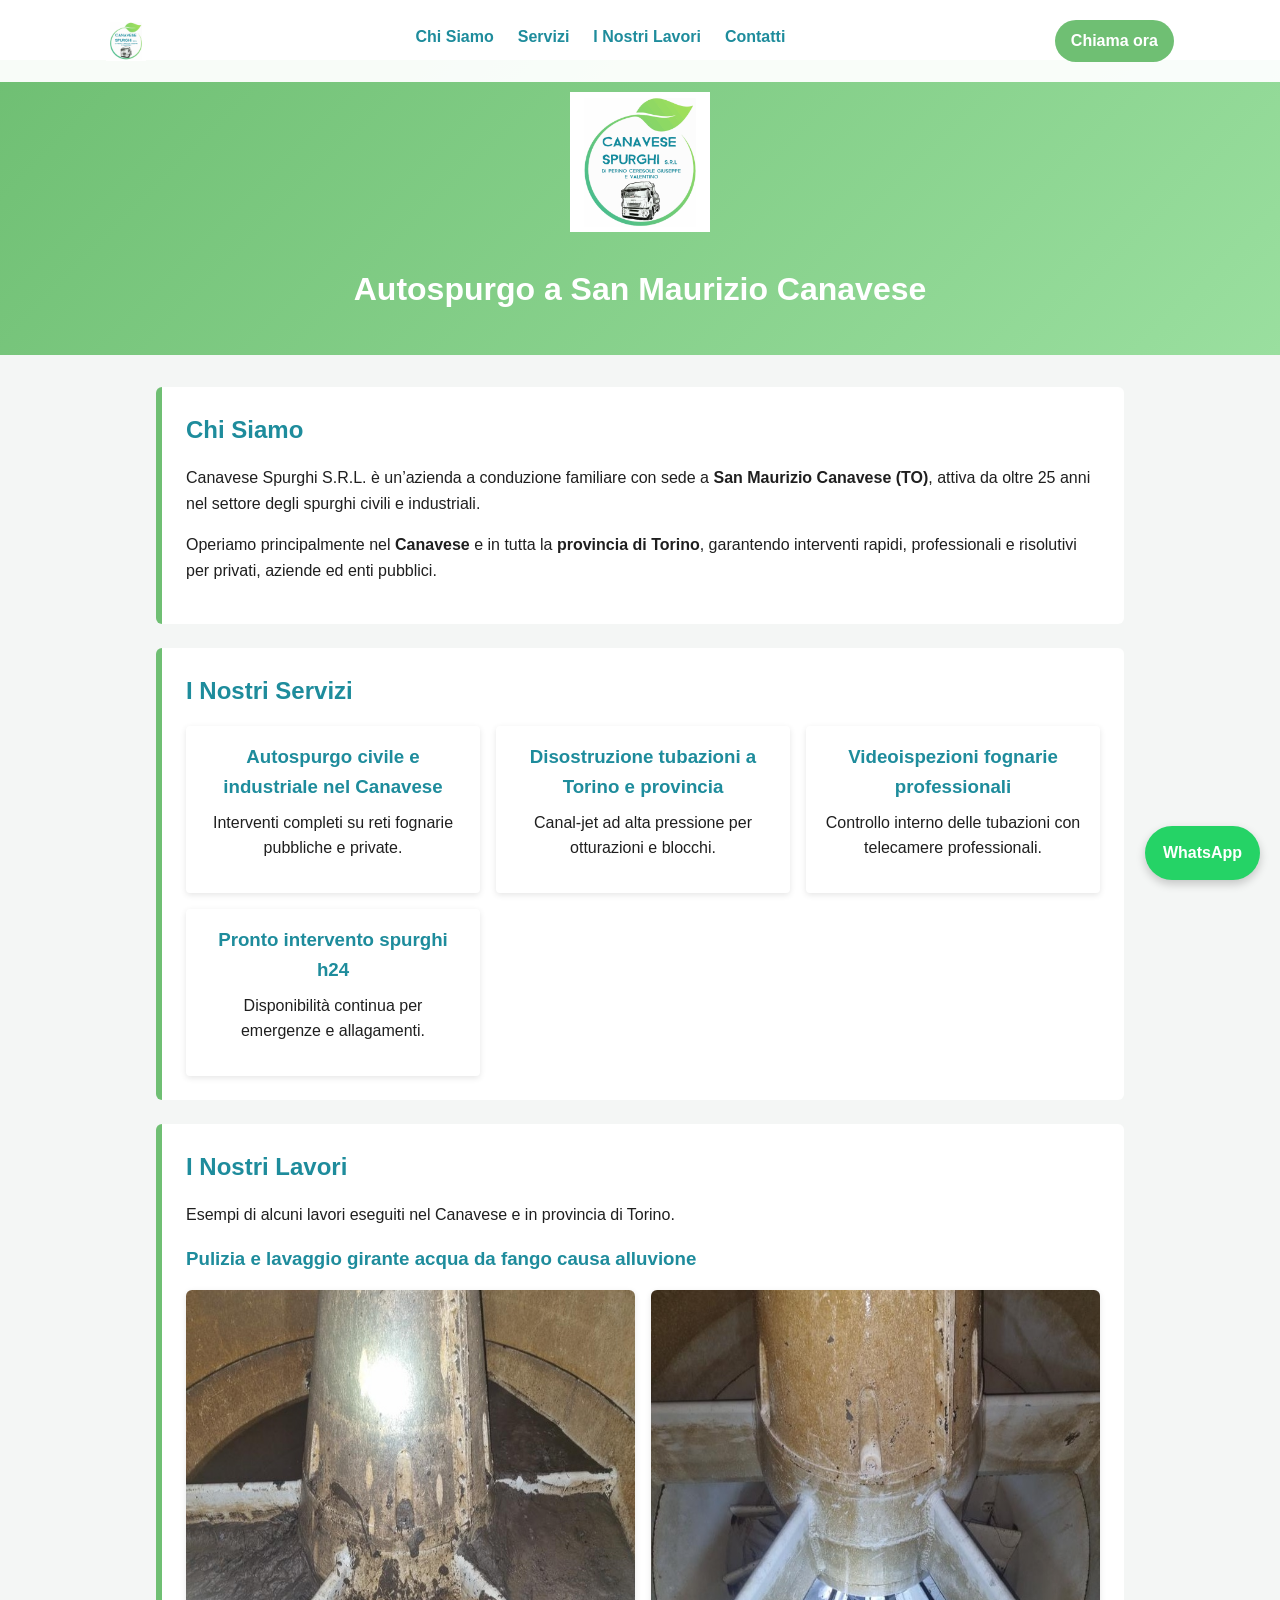
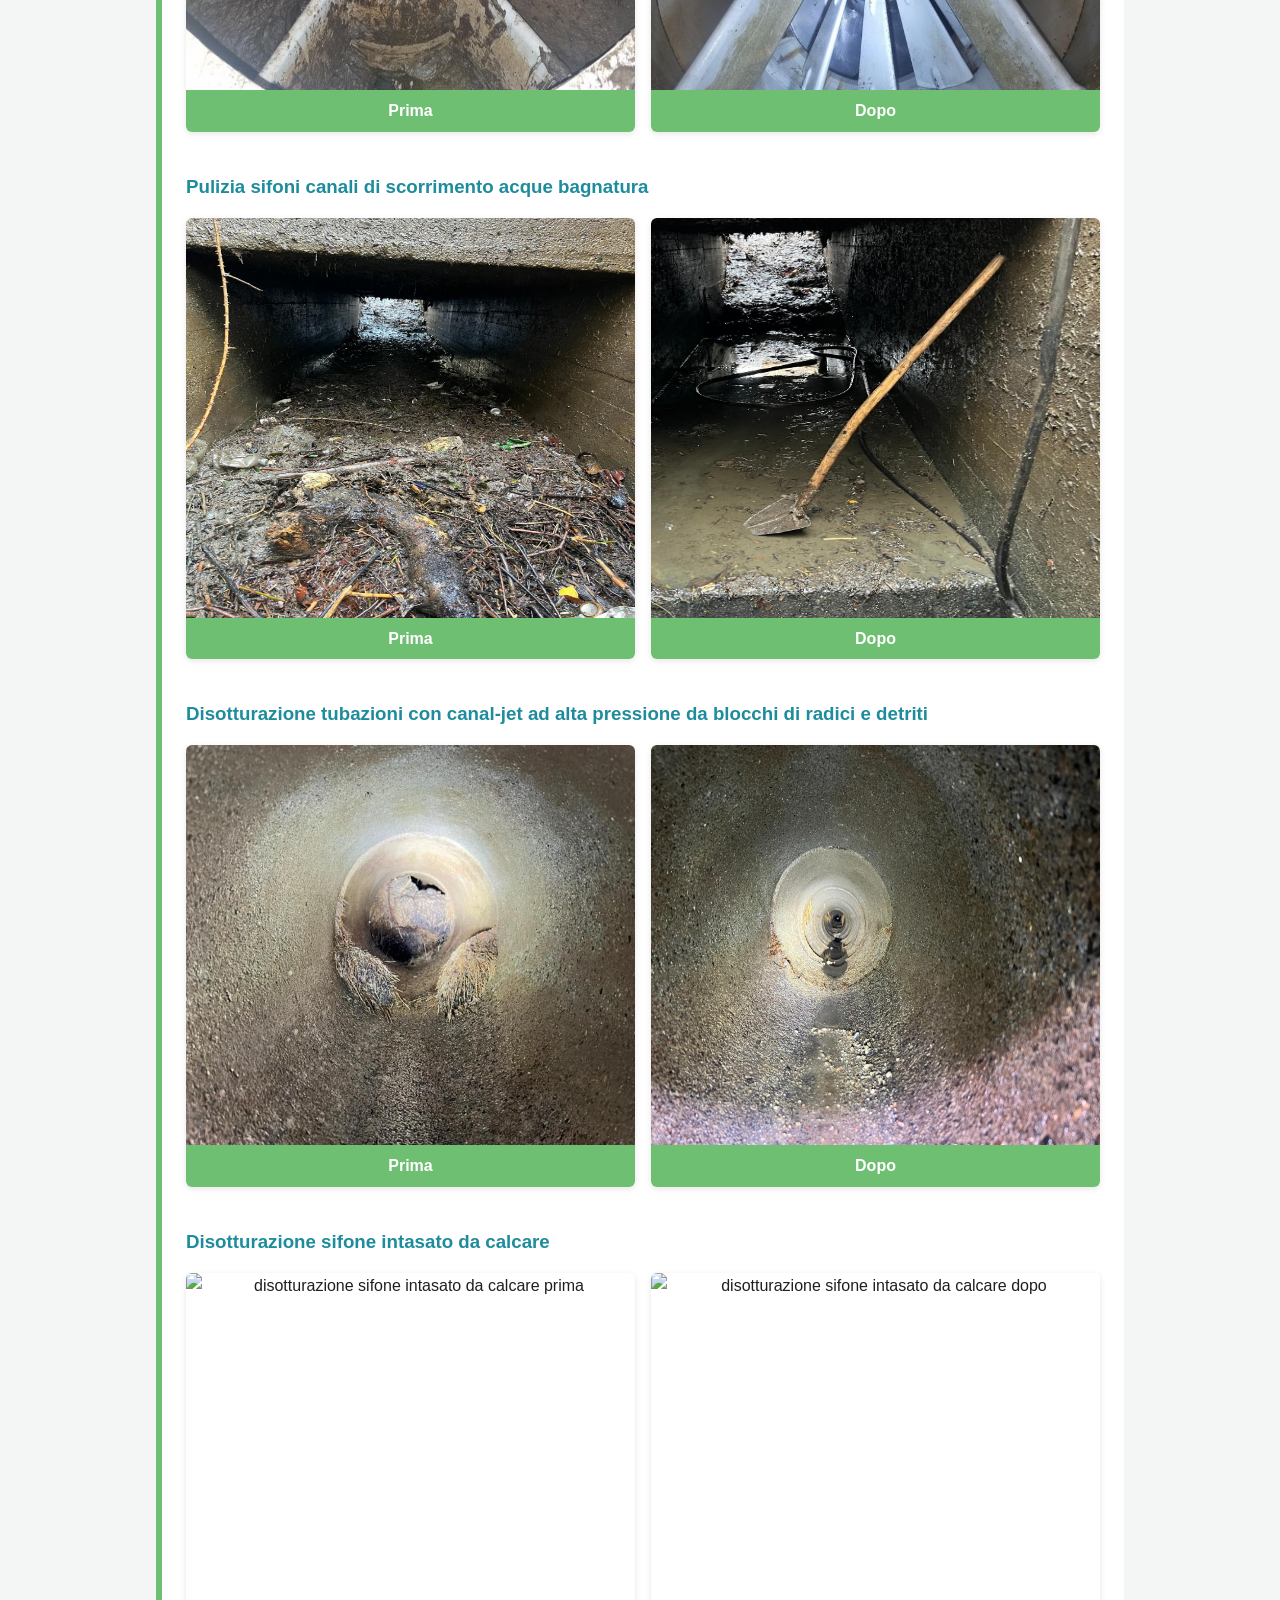
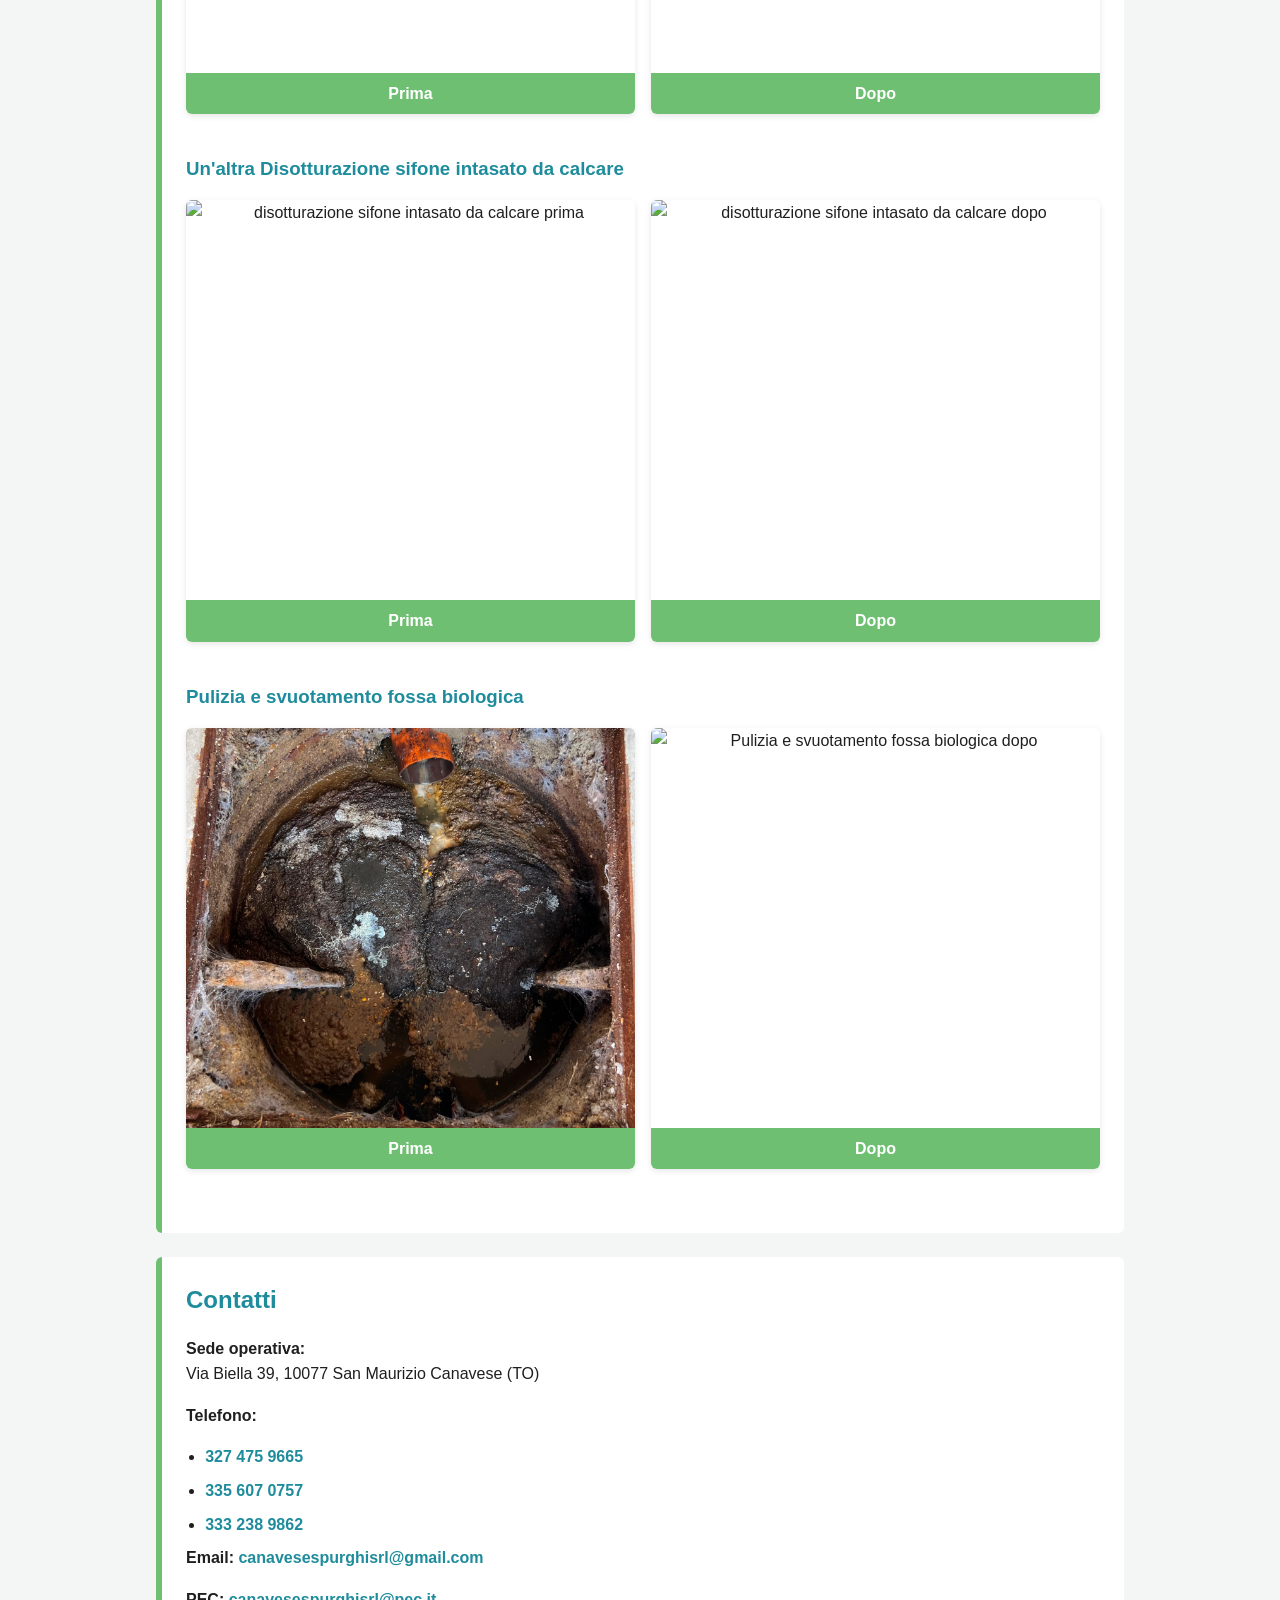
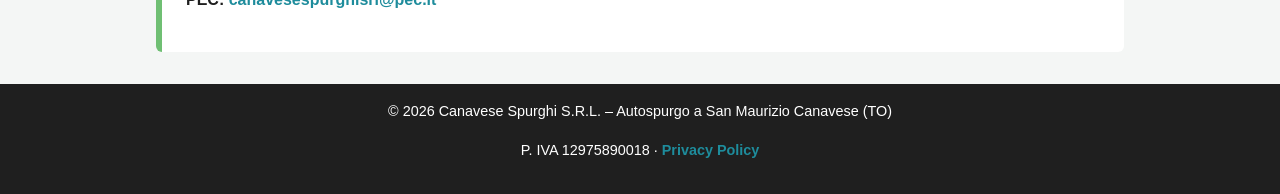
==== index.html @ 4dc91b27 "Initial site structure" ====
<!DOCTYPE html>
<html lang="it">
  <head>
    <meta charset="UTF-8">
    <meta name="viewport" content="width=device-width, initial-scale=1.0">
    <meta name="description" content="Canavese Spurghi S.R.L. – Offre servizi di autospurgo civile e industriale, manutenzione fognature, videoispezioni, a San Maurizio Canavese e in tutta la provincia di Torino. Pronto intervento h24.">
    <meta name="robots" content="index, follow">
    <link rel="stylesheet" href="styles.css">
    <title>Autospurgo a San Maurizio Canavese | Canavese Spurghi S.R.L.</title>
  </head>

  <body>
      <nav class="navbar">
          <div class="nav-inner">
            <!-- Logo -->
            <div class="nav-brand">
                <img src="images/logo/logo-canavese-spurghi.png"
                    alt="Canavese Spurghi S.R.L."
                    class="nav-logo">
            </div>

            <!-- Hamburger (mobile) -->
            <button class="hamburger" aria-label="Apri menu">
                ☰
            </button>

            <!-- Menu -->
            <ul class="menu">
                <li><a href="#chi-siamo">Chi Siamo</a></li>
                <li><a href="#servizi">Servizi</a></li>
                <li><a href="#lavori">I Nostri Lavori</a></li>
                <li><a href="#contatti">Contatti</a></li>
            </ul>

            <!-- Call button -->
            <a href="tel:3274759665" class="call-button">
                Chiama ora
            </a>

          </div>
      </nav>

      <header class="site-header">
          <div class="header-inner">
              <img src="images//logo/logo-canavese-spurghi.png" alt="Logo Canavese Spurghi S.R.L." class="logo">
              <h1>Autospurgo a San Maurizio Canavese</h1>
          </div>
      </header>

    <main>

      <section id="chi-siamo">
        <h2>Chi Siamo</h2>
        <p>
            Canavese Spurghi S.R.L. è un’azienda a conduzione familiare con sede a
            <strong>San Maurizio Canavese (TO)</strong>, attiva da oltre 25 anni
            nel settore degli spurghi civili e industriali.
        </p>
        <p>
            Operiamo principalmente nel <strong>Canavese</strong> e in tutta la
            <strong>provincia di Torino</strong>, garantendo interventi rapidi,
            professionali e risolutivi per privati, aziende ed enti pubblici.
        </p>
      </section>

      <section id="servizi">
          <h2>I Nostri Servizi</h2>

          <div class="servizi-grid">
              <div class="servizio">
                  <h3>Autospurgo civile e industriale nel Canavese</h3>
                  <p>Interventi completi su reti fognarie pubbliche e private.</p>
              </div>

              <div class="servizio">
                  <h3>Disostruzione tubazioni a Torino e provincia</h3>
                  <p>Canal-jet ad alta pressione per otturazioni e blocchi.</p>
              </div>

              <div class="servizio">
                  <h3>Videoispezioni fognarie professionali</h3>
                  <p>Controllo interno delle tubazioni con telecamere professionali.</p>
              </div>

              <div class="servizio">
                  <h3>Pronto intervento spurghi h24</h3>
                  <p>Disponibilità continua per emergenze e allagamenti.</p>
              </div>
          </div>
      </section>

      <section id="lavori">
          <h2>I Nostri Lavori</h2>
          <p>Esempi di alcuni lavori eseguiti nel Canavese e in provincia di Torino.</p>

          <!-- girante acqua -->
          <div class="lavoro">
              <h3>Pulizia e lavaggio girante acqua da fango causa alluvione</h3>
              <div class="gallery">
                  <figure>
                      <img src="images/giranteacqua/prima.jpg" alt="pulizia e lavaggio girante acqua da fango causa alluvione prima dell’intervento" loading="lazy">
                      <figcaption>Prima</figcaption>
                  </figure>
                  <!-- <figure>
                      <img src="images/giranteacqua/durante.jpg" alt="pulizia e lavaggio girante acqua da fango causa alluvione durante l’intervento" loading="lazy">
                      <figcaption>Durante</figcaption>
                  </figure> -->
                  <figure>
                      <img src="images/giranteacqua/dopo.jpg" alt="pulizia e lavaggio girante acqua da fango causa alluvione dopo l’intervento" loading="lazy">
                      <figcaption>Dopo</figcaption>
                  </figure>
              </div>
          </div>

          <!-- sifoni canali -->
          <div class="lavoro">
              <h3>Pulizia sifoni canali di scorrimento acque bagnatura</h3>
              <div class="gallery">
                  <figure>
                      <img src="images/sifoni canali/prima.jpg" alt="Pulizia sifoni canali di scorrimento acque bagnaturaprima" loading="lazy">
                      <figcaption>Prima</figcaption>
                  </figure>
                  <!-- <figure>
                      <img src="images/sifoni canali/durante.jpg" alt="Pulizia sifoni canali di scorrimento acque bagnatura durante" loading="lazy">
                      <figcaption>Durante</figcaption>
                  </figure> -->
                  <figure>
                      <img src="images/sifoni canali/dopo.jpg" alt="Pulizia sifoni canali di scorrimento acque bagnatura dopo" loading="lazy">
                      <figcaption>Dopo</figcaption>
                  </figure>
              </div>
          </div>

          <!-- turbazioni -->
          <div class="lavoro">
              <h3>Disotturazione tubazioni con canal-jet ad alta pressione da blocchi di radici e detriti</h3>
              <div class="gallery">
                  <figure>
                      <img src="images/turbazioni/prima.jpg" alt="disotturazione tubazioni con canal-jet ad alta pressione da blocchi di radici e detriti
 prima" loading="lazy">
                      <figcaption>Prima</figcaption>
                  </figure>
                  <!-- <figure>
                      <img src="images/turbazioni/durante.jpg" alt="disotturazione tubazioni con canal-jet ad alta pressione da blocchi di radici e detriti
 durante" loading="lazy">
                      <figcaption>Durante</figcaption>
                  </figure> -->
                  <figure>
                      <img src="images/turbazioni/dopo.jpg" alt="disotturazione tubazioni con canal-jet ad alta pressione da blocchi di radici e detriti
 dopo" loading="lazy">
                      <figcaption>Dopo</figcaption>
                  </figure>
              </div>
          </div>

          <!-- sifone intasato -->
          <div class="lavoro">
              <h3>Disotturazione sifone intasato da calcare</h3>
              <div class="gallery">
                  <figure>
                      <img src="images/sifone intasato/prima1.jpg" alt="disotturazione sifone intasato da calcare prima" loading="lazy">
                      <figcaption>Prima</figcaption>
                  </figure>

                  <figure>
                      <img src="images/sifone intasato/dopo1.jpg" alt="disotturazione sifone intasato da calcare dopo" loading="lazy">
                      <figcaption>Dopo</figcaption>
                  </figure>
              </div>
          </div>

          <!-- sifone intasato 2nd -->
          <div class="lavoro">
              <h3>Un'altra Disotturazione sifone intasato da calcare</h3>
              <div class="gallery">
                  <figure>
                      <img src="images/sifone intasato/prima2.jpg" alt="disotturazione sifone intasato da calcare prima" loading="lazy">
                      <figcaption>Prima</figcaption>
                  </figure>

                  <figure>
                      <img src="images/sifone intasato/dopo2.jpg" alt="disotturazione sifone intasato da calcare dopo" loading="lazy">
                      <figcaption>Dopo</figcaption>
                  </figure>
              </div>
          </div>

          <!-- fossa biologica
 -->
          <div class="lavoro">
              <h3>Pulizia e svuotamento fossa biologica</h3>
              <div class="gallery">
                  <figure>
                      <img src="images/fossabiologica/prima.jpg" alt="Pulizia e svuotamento fossa biologica prima" loading="lazy">
                      <figcaption>Prima</figcaption>
                  </figure>
                  <figure>
                      <img src="images/fossabiologica/dopo.jpg" alt="Pulizia e svuotamento fossa biologica dopo" loading="lazy">
                      <figcaption>Dopo</figcaption>
                  </figure>
              </div>
          </div>
      </section>

      <section id="contatti">
          <h2>Contatti</h2>

          <p><strong>Sede operativa:</strong><br>Via Biella 39, 10077 San Maurizio Canavese (TO)</p>

          <p><strong>Telefono:</strong></p>
          <ul>
              <li><a href="tel:3274759665">327 475 9665</a></li>
              <li><a href="tel:3356070757">335 607 0757</a></li>
              <li><a href="tel:3332389862">333 238 9862</a></li>
          </ul>

          <p><strong>Email:</strong> <a href="mailto:canavesespurghisrl@gmail.com">canavesespurghisrl@gmail.com</a></p>
          <p><strong>PEC:</strong> <a href="mailto:canavesespurghisrl@pec.it">canavesespurghisrl@pec.it</a></p>
      </section>

    </main>

    <a href="https://wa.me/393274759665" class="whatsapp-button" target="_blank" aria-label="Contattaci su WhatsApp">WhatsApp</a>

    <footer>
      <p>
          &copy; 2026 Canavese Spurghi S.R.L. – Autospurgo a San Maurizio Canavese (TO)
      </p>
      <p>
          P. IVA 12975890018 · <a href="privacy.html">Privacy Policy</a>
      </p>
    </footer>

  <script src="script.js"></script>

  </body>
</html>
---- styles.css ----
/* Reset */
* {
    margin: 0;
    padding: 0;
    box-sizing: border-box;
}

/* Brand colour variables */
:root {
    --green: #6fbf73;
    --green-light: #9adf9f;
    --teal: #1e8c9c;
    --dark: #1f1f1f;
    --grey-bg: #f4f6f5;
}
body {
    font-family: Arial, Helvetica, sans-serif;
    line-height: 1.6;
    color: var(--dark);
    background-color: var(--grey-bg);
    padding-top: 60px;
}

header {
    background: linear-gradient(135deg, var(--green), var(--green-light));
    color: #ffffff;
    padding: 2rem 1rem;
    text-align: center;
}

header h1 {
    font-size: 2.2rem;
    margin-bottom: 0.5rem;
}

header p {
    font-size: 1.1rem;
}

.site-header {
    background: linear-gradient(135deg, var(--green), var(--green-light));
    color: #ffffff;
    padding: 2rem 1rem;
}

.header-inner {
    max-width: 1100px;
    margin: 0 auto;
    text-align: center;
}

.site-header h1 {
    margin-top: 0.5rem;
    font-size: 2rem;
}

main {
    max-width: 1000px;
    margin: 2rem auto;
    padding: 0 1rem;
}

section {
    background-color: #ffffff;
    padding: 1.5rem;
    margin-bottom: 1.5rem;
    border-left: 6px solid var(--green);
    border-radius: 6px;
}

section h2 {
    color: var(--teal);
    margin-bottom: 1rem;
}

p {
    margin-bottom: 1rem;
}

ul {
    padding-left: 1.2rem;
}

li {
    margin-bottom: 0.5rem;
}

a {
    color: var(--teal);
    text-decoration: none;
    font-weight: bold;
}

a:hover {
    text-decoration: underline;
}

/* footer */

footer {
    background-color: var(--dark);
    color: #ffffff;
    text-align: center;
    padding: 1rem;
    font-size: 0.9rem;
}


.logo {
    max-width: 140px;
    margin-bottom: 1rem;
}

/* Navbar */

.navbar {
    position: fixed;
    top: 0;
    width: 100%;
    background-color: rgba(255,255,255,0.95);
    z-index: 1000;
    transition: background-color 0.3s ease;
}

.nav-inner {
    max-width: 1100px;
    margin: 0 auto;
    display: flex;
    align-items: center;
    justify-content: space-between;
    padding: 0.5rem 1rem;
}

.navbar.scrolled {
    background-color: rgba(255,255,255,0.85);
    backdrop-filter: blur(6px);
}

/* Navbar brand */
.nav-brand {
    display: flex;
    align-items: center;
}

.nav-logo {
    height: 40px;
    width: auto;
}

/* Call button */
.call-button {
    background-color: var(--green);
    color: #ffffff;
    padding: 0.5rem 1rem;
    border-radius: 30px;
    font-weight: bold;
    text-decoration: none;
    white-space: nowrap;
    transition: background-color 0.2s ease;
}

.call-button:hover {
    background-color: var(--green-light);
}

/* Menu */

.menu {
    list-style: none;
    display: flex;
    gap: 1.5rem;
    justify-content: center;
    padding: 1rem;
    margin: 0;
}

.menu a {
    color: var(--teal);
    font-weight: bold;
    text-decoration: none;
}

.menu a:hover {
    text-decoration: underline;
}

/* Blocked out test to see if better with or without */
/* .menu a.active {
    border-bottom: 2px solid var(--green);
} */


/* hamburger-button  */

.hamburger {
    display: none;
    font-size: 1.8rem;
    background: none;
    border: none;
    cursor: pointer;
}

/* Dropdown menu */

.dropdown {
    position: relative;
}

.dropdown-menu {
    display: none;
    position: absolute;
    top: 100%;
    left: 0;
    background-color: #ffffff;
    list-style: none;
    padding: 0.5rem 0;
    min-width: 200px;
    border: 1px solid #ddd;
    box-shadow: 0 4px 8px rgba(0,0,0,0.1);
}

.dropdown-menu li {
    padding: 0;
}

.dropdown-menu a {
    display: block;
    padding: 0.5rem 1rem;
    color: var(--teal);
}

.dropdown-menu a:hover {
    background-color: var(--green-light);
}

.dropdown:hover .dropdown-menu {
    display: block;
}

/* WhatsApp button */
.whatsapp-button {
    position: fixed;
    bottom: 20px;
    right: 20px;
    background-color: #25D366;
    color: #ffffff;
    padding: 14px 18px;
    border-radius: 50px;
    font-weight: bold;
    text-decoration: none;
    box-shadow: 0 4px 10px rgba(0,0,0,0.2);
    z-index: 1000;
}

.whatsapp-button:hover {
    background-color: #1ebe5d;
}

/* Servizi Layout */

.servizi-grid {
    display: grid;
    grid-template-columns: repeat(auto-fit, minmax(220px, 1fr));
    gap: 1rem;
}

.servizio {
    background-color: #ffffff;
    padding: 1rem;
    border-radius: 4px;
    box-shadow: 0 2px 6px rgba(0,0,0,0.1);
    text-align: center;
    transition: transform 0.2s, box-shadow 0.2s;
}

.servizio h3 {
    color: var(--teal);
    margin-bottom: 0.5rem;
}

/* Lavori photos */

.lavoro {
    margin-bottom: 2.5rem;
}

.lavoro h3 {
    margin-bottom: 1rem;
    color: var(--teal);
}

.gallery {
    display: grid;
    grid-template-columns: repeat(auto-fit, minmax(220px, 1fr));
    gap: 1rem;
}

.gallery figure {
    background-color: #ffffff;
    border-radius: 6px;
    overflow: hidden;
    text-align: center;
    box-shadow: 0 2px 6px rgba(0,0,0,0.1);
}

.gallery img {
    width: 450px;
    height: 400px;
    display: block;
}

.gallery figcaption {
    padding: 0.5rem;
    background-color: var(--green);
    color: #ffffff;
    font-weight: bold;
}

.gallery-placeholder {
    border: 2px dashed #ccc;
    padding: 3rem;
    text-align: center;
    color: #777;
    background-color: #fafafa;
}

html {
  scroll-behavior: smooth;
}

/* Mobile behaviour */

@media (max-width: 768px) {
    .hamburger {
        display: block;
    }

    .menu {
        display: none;
        flex-direction: column;
        position: absolute;
        top: 100%;
        right: 0;
        background-color: #ffffff;
        width: 100%;
        border-top: 1px solid #ddd;
    }

    .menu.show {
        display: flex;
    }

    .menu li {
        padding: 1rem;
        text-align: center;
    }

    .call-button {
        padding: 0.4rem 0.8rem;
        font-size: 0.9rem;
    }
}
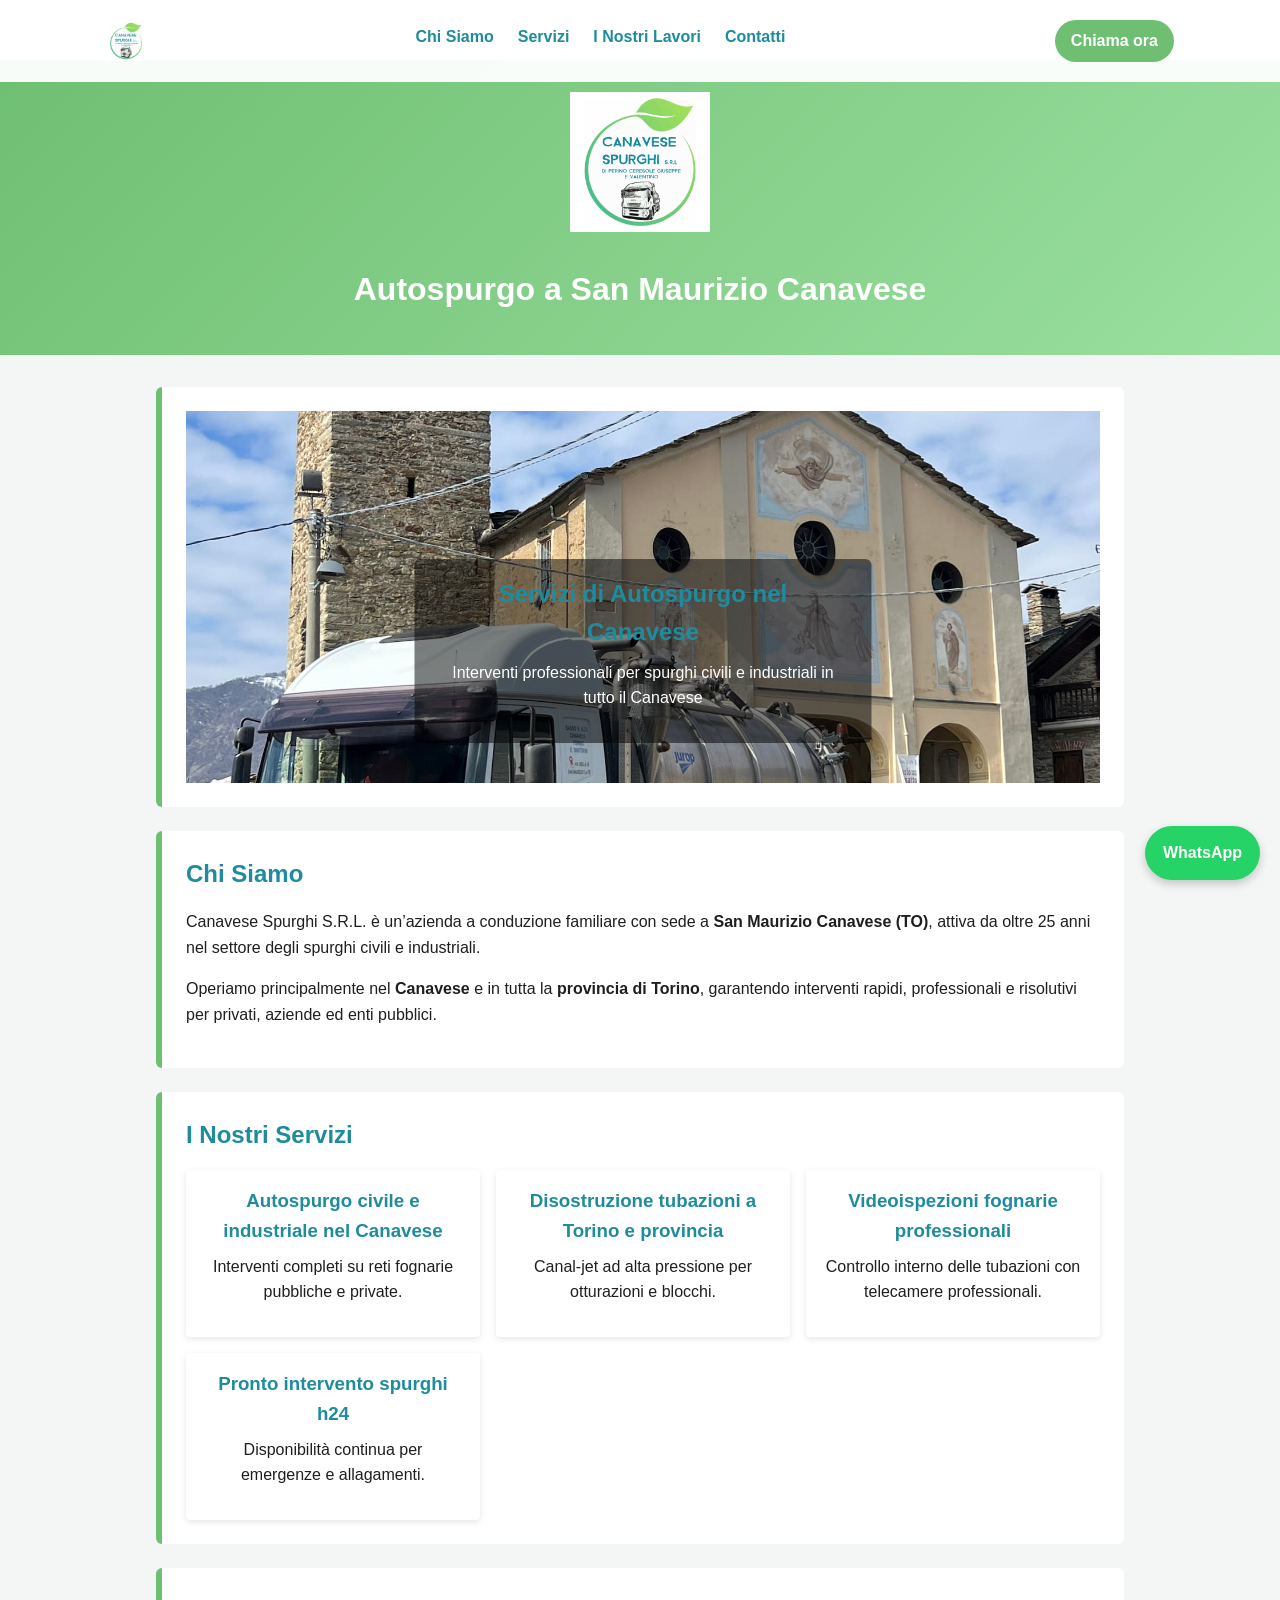
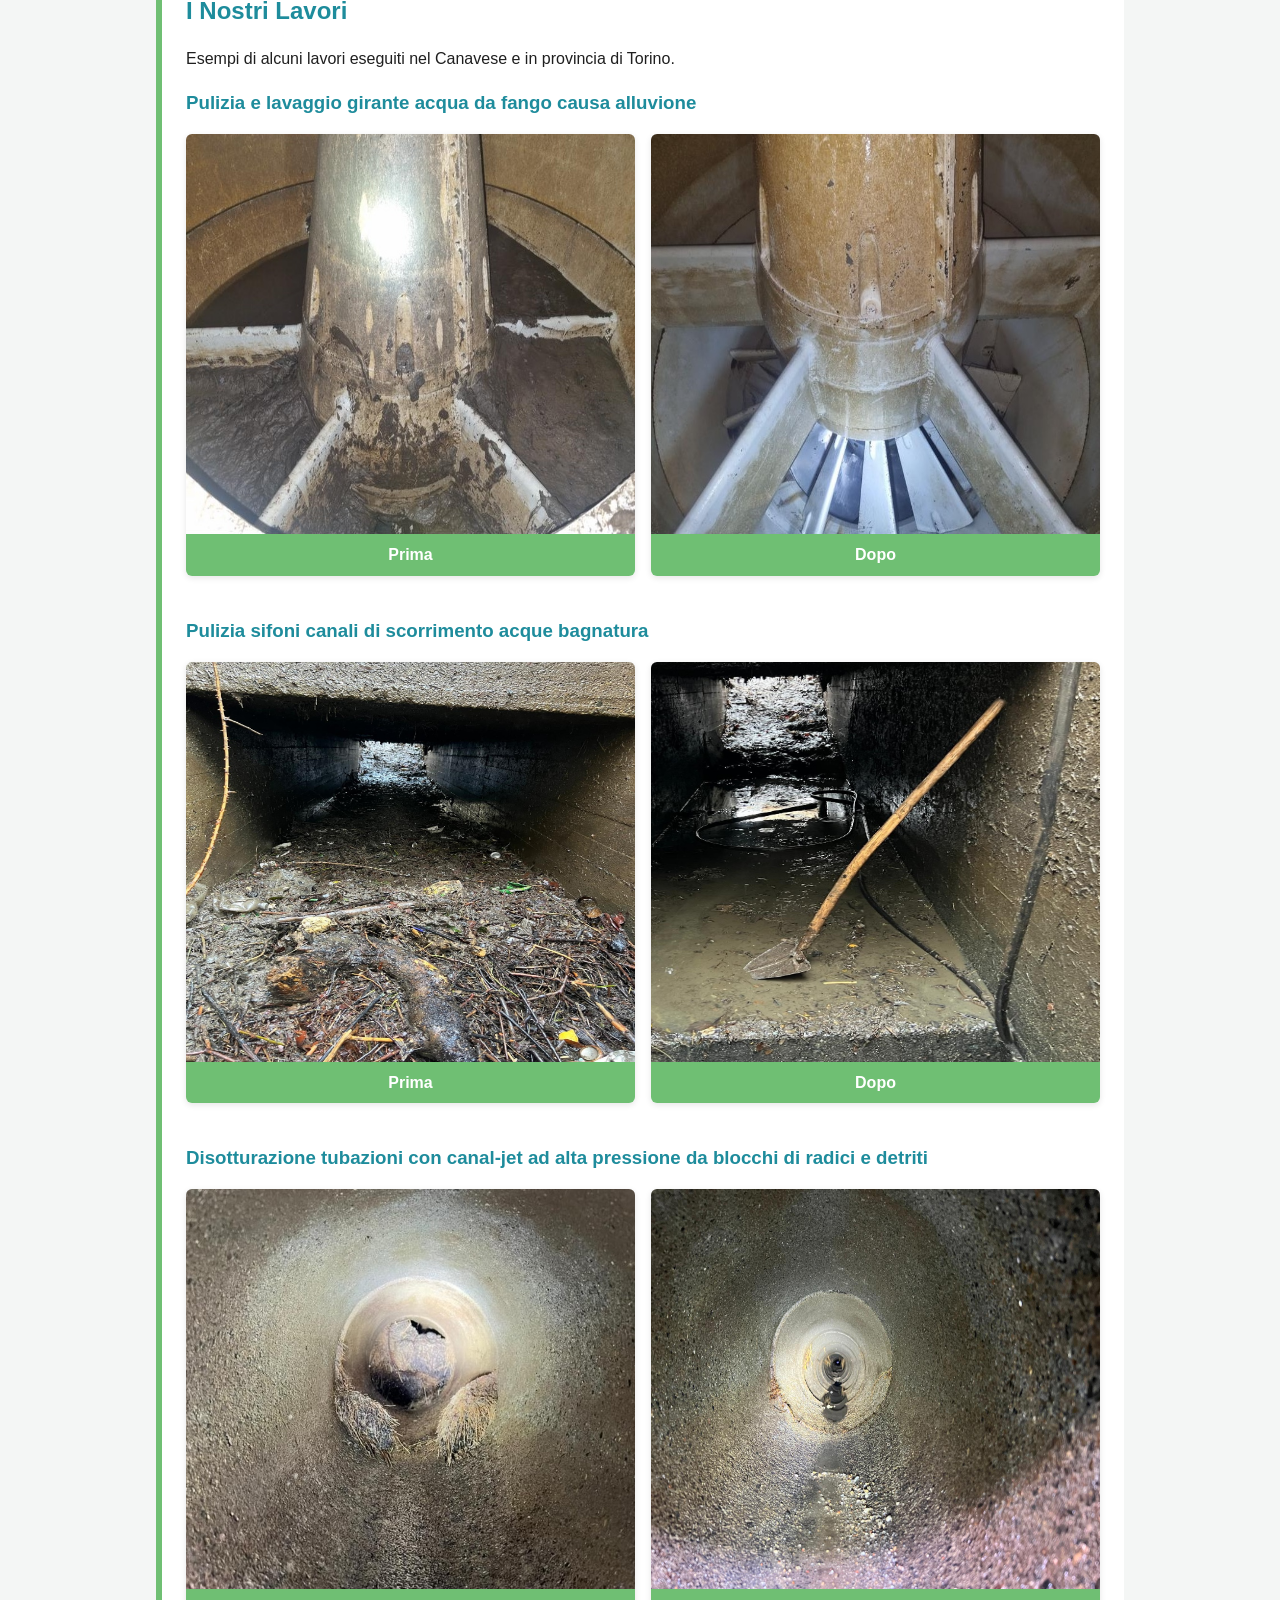
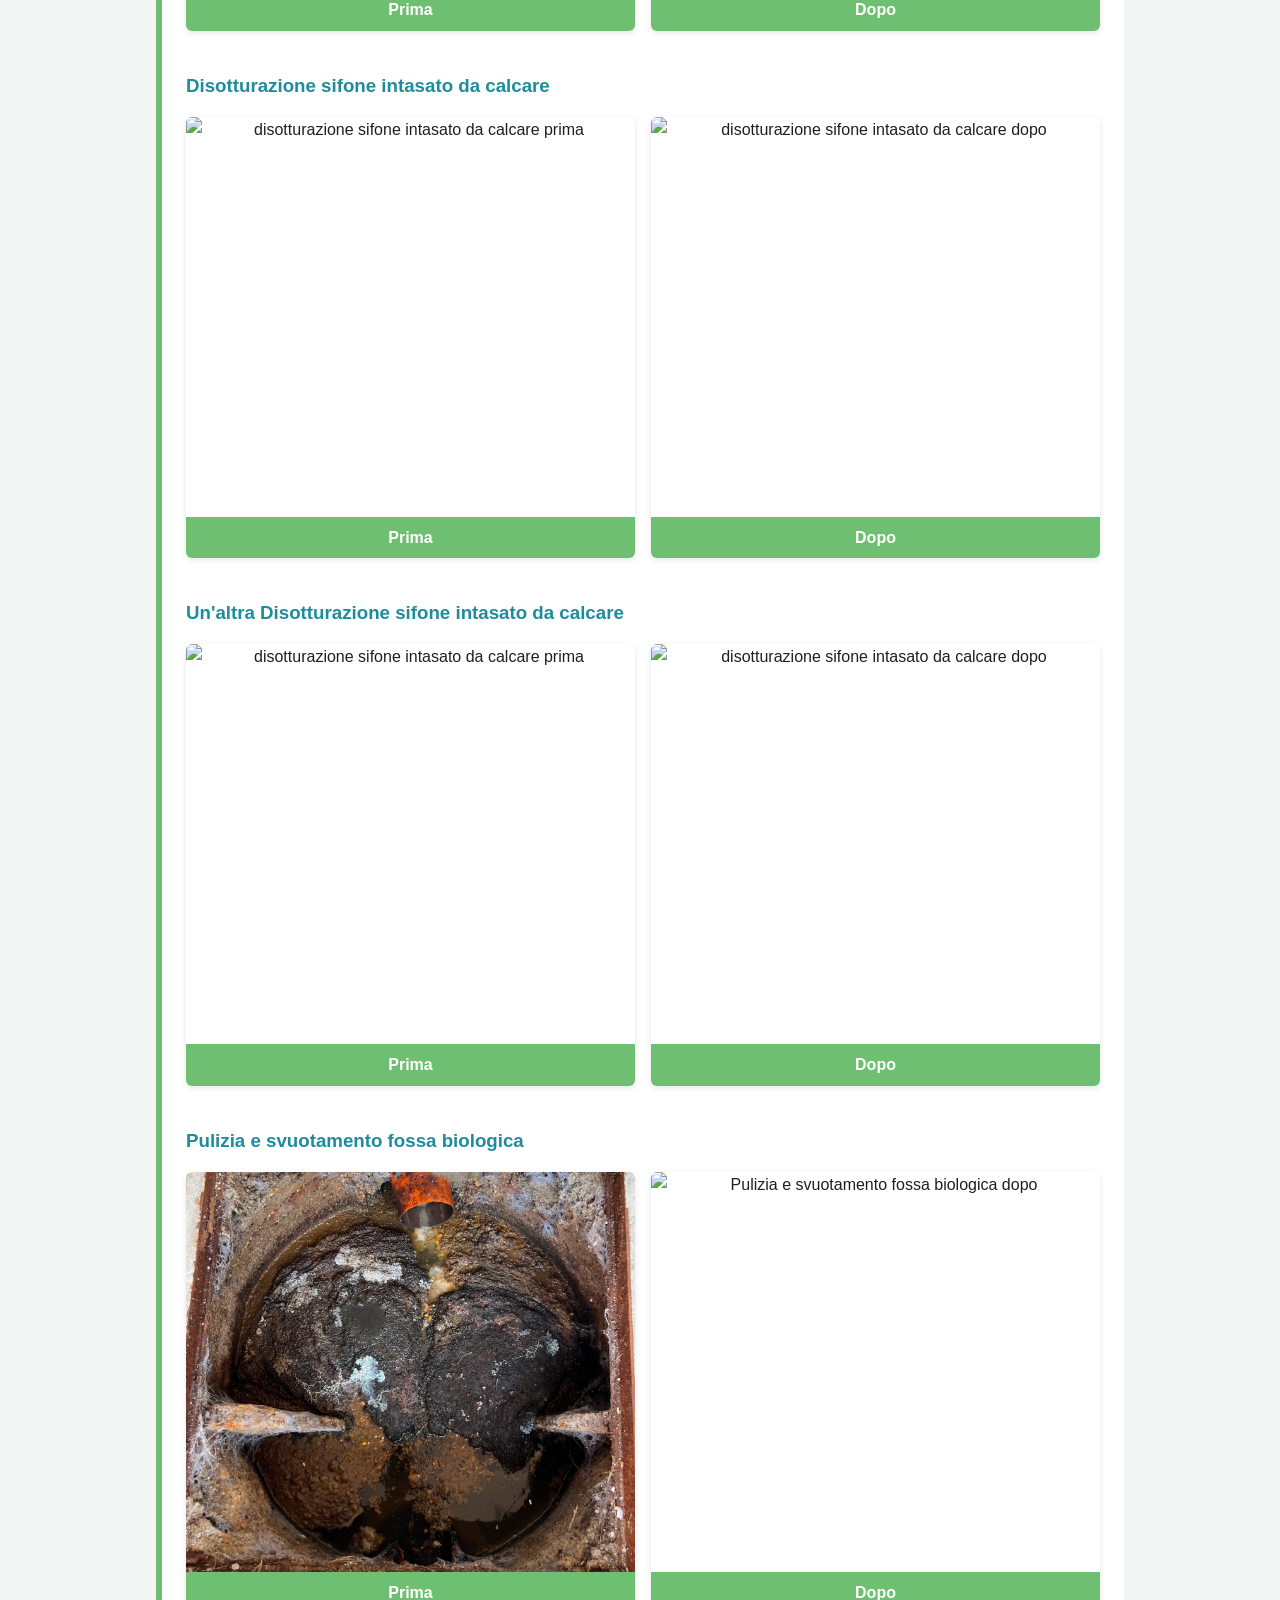
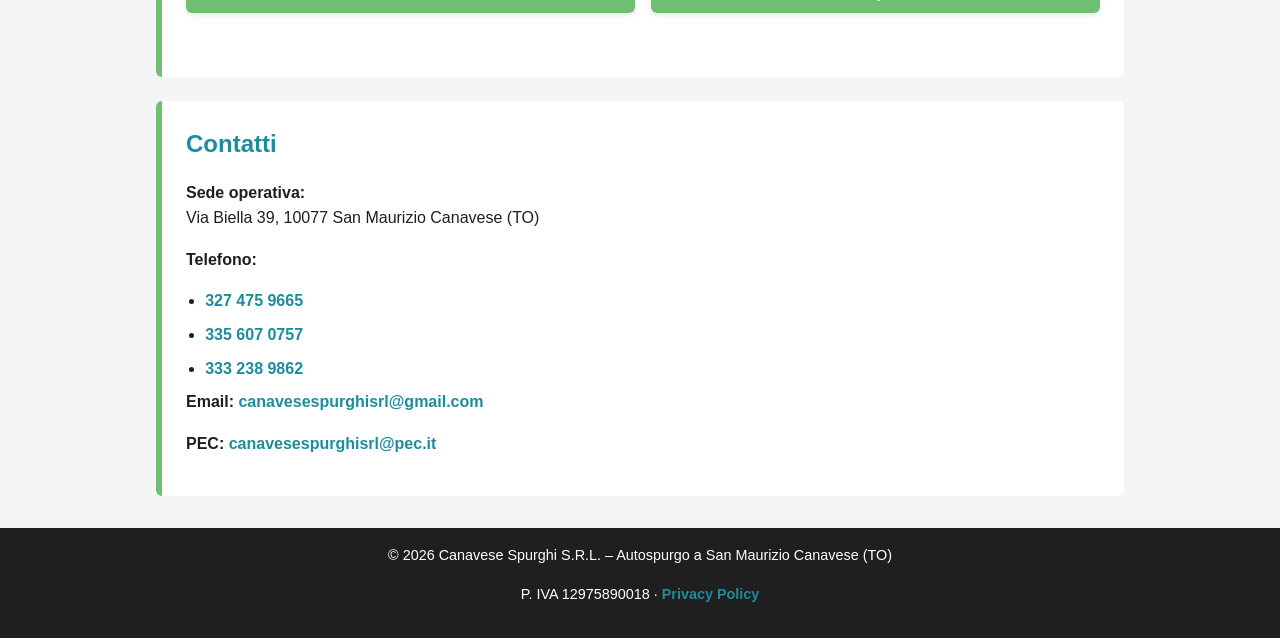
==== commit 246e891a: "added banner html, css, and javascript" ====
--- a/index.html
+++ b/index.html
@@ -49,6 +49,48 @@
 
     <main>
 
+      <section class="hero-banner">
+
+          <div class="slider">
+
+              <!-- SLIDE 1 -->
+              <div class="slide active">
+                  <img src="images/banners/banner1.jpg" loading="lazy"
+                      alt="Autospurgo Canavese Spurghi con camion davanti alla chiesa di Frassinetto nel Canavese">
+
+                  <div class="slide-text">
+                      <h2>Servizi di Autospurgo nel Canavese</h2>
+                      <p>Interventi professionali per spurghi civili e industriali in tutto il Canavese</p>
+                  </div>
+              </div>
+
+              <!-- SLIDE 2 -->
+              <div class="slide">
+                  <img src="images/banners/banner2.jpg" loading="lazy"
+                      alt="Operatori Canavese Spurghi durante intervento di pulizia fognature">
+
+                  <div class="slide-text">
+                      <h2>Interventi Rapidi e Professionali</h2>
+                      <p>Personale qualificato per manutenzione fognature e disostruzione tubazioni</p>
+                  </div>
+              </div>
+
+              <!-- SLIDE 3 -->
+              <div class="slide">
+                  <img src="images/banners/banner3.jpg" loading="lazy"
+                      alt="Camion autospurgo Canavese Spurghi su strada con panorama montano del Canavese">
+
+                  <div class="slide-text">
+                      <h2>Operativi in tutto il Canavese e Torino</h2>
+                      <p>Pronto intervento spurghi e videoispezioni fognarie h24</p>
+                  </div>
+              </div>
+
+          </div>
+
+      </section>
+
+      <!-- Chi siamo -->
       <section id="chi-siamo">
         <h2>Chi Siamo</h2>
         <p>
--- a/styles.css
+++ b/styles.css
@@ -360,3 +360,52 @@
         font-size: 0.9rem;
     }
 }
+/* HERO BANNER */
+
+.hero-banner {
+    width: 100%;
+    height: 420px;
+    overflow: hidden;
+    position: relative;
+}
+
+.slider {
+    position: relative;
+    height: 100%;
+}
+
+.slide {
+    position: absolute;
+    width: 100%;
+    height: 100%;
+    opacity: 0;
+    transition: opacity 1s ease-in-out;
+}
+
+.slide.active {
+    opacity: 1;
+}
+
+.slide img {
+    width: 100%;
+    height: 100%;
+    object-fit: cover;
+}
+
+/* Text overlay */
+
+.slide-text {
+    position: absolute;
+    bottom: 40px;
+    left: 50%;
+    transform: translateX(-50%);
+    background: rgba(0,0,0,0.5);
+    color: white;
+    padding: 1rem 2rem;
+    border-radius: 6px;
+    text-align: center;
+}
+
+.slide-text h2 {
+    margin-bottom: 0.5rem;
+}
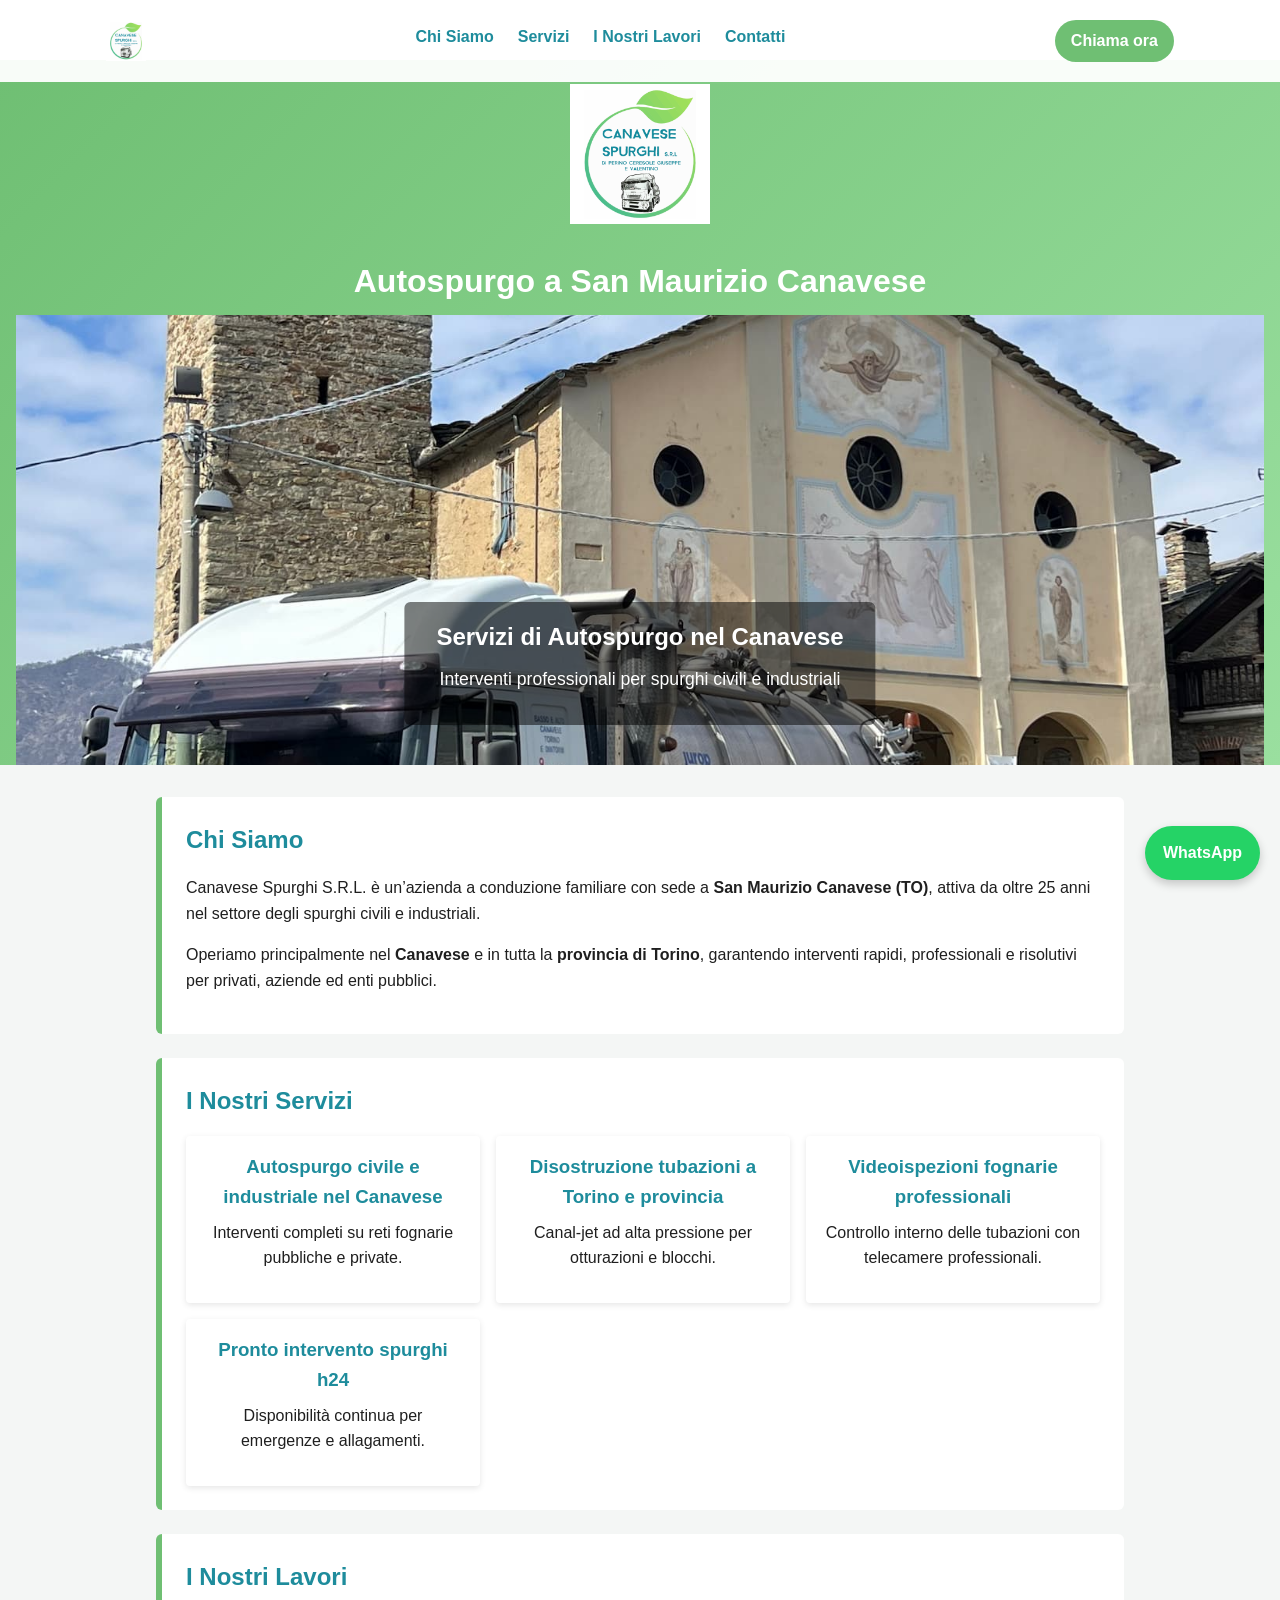
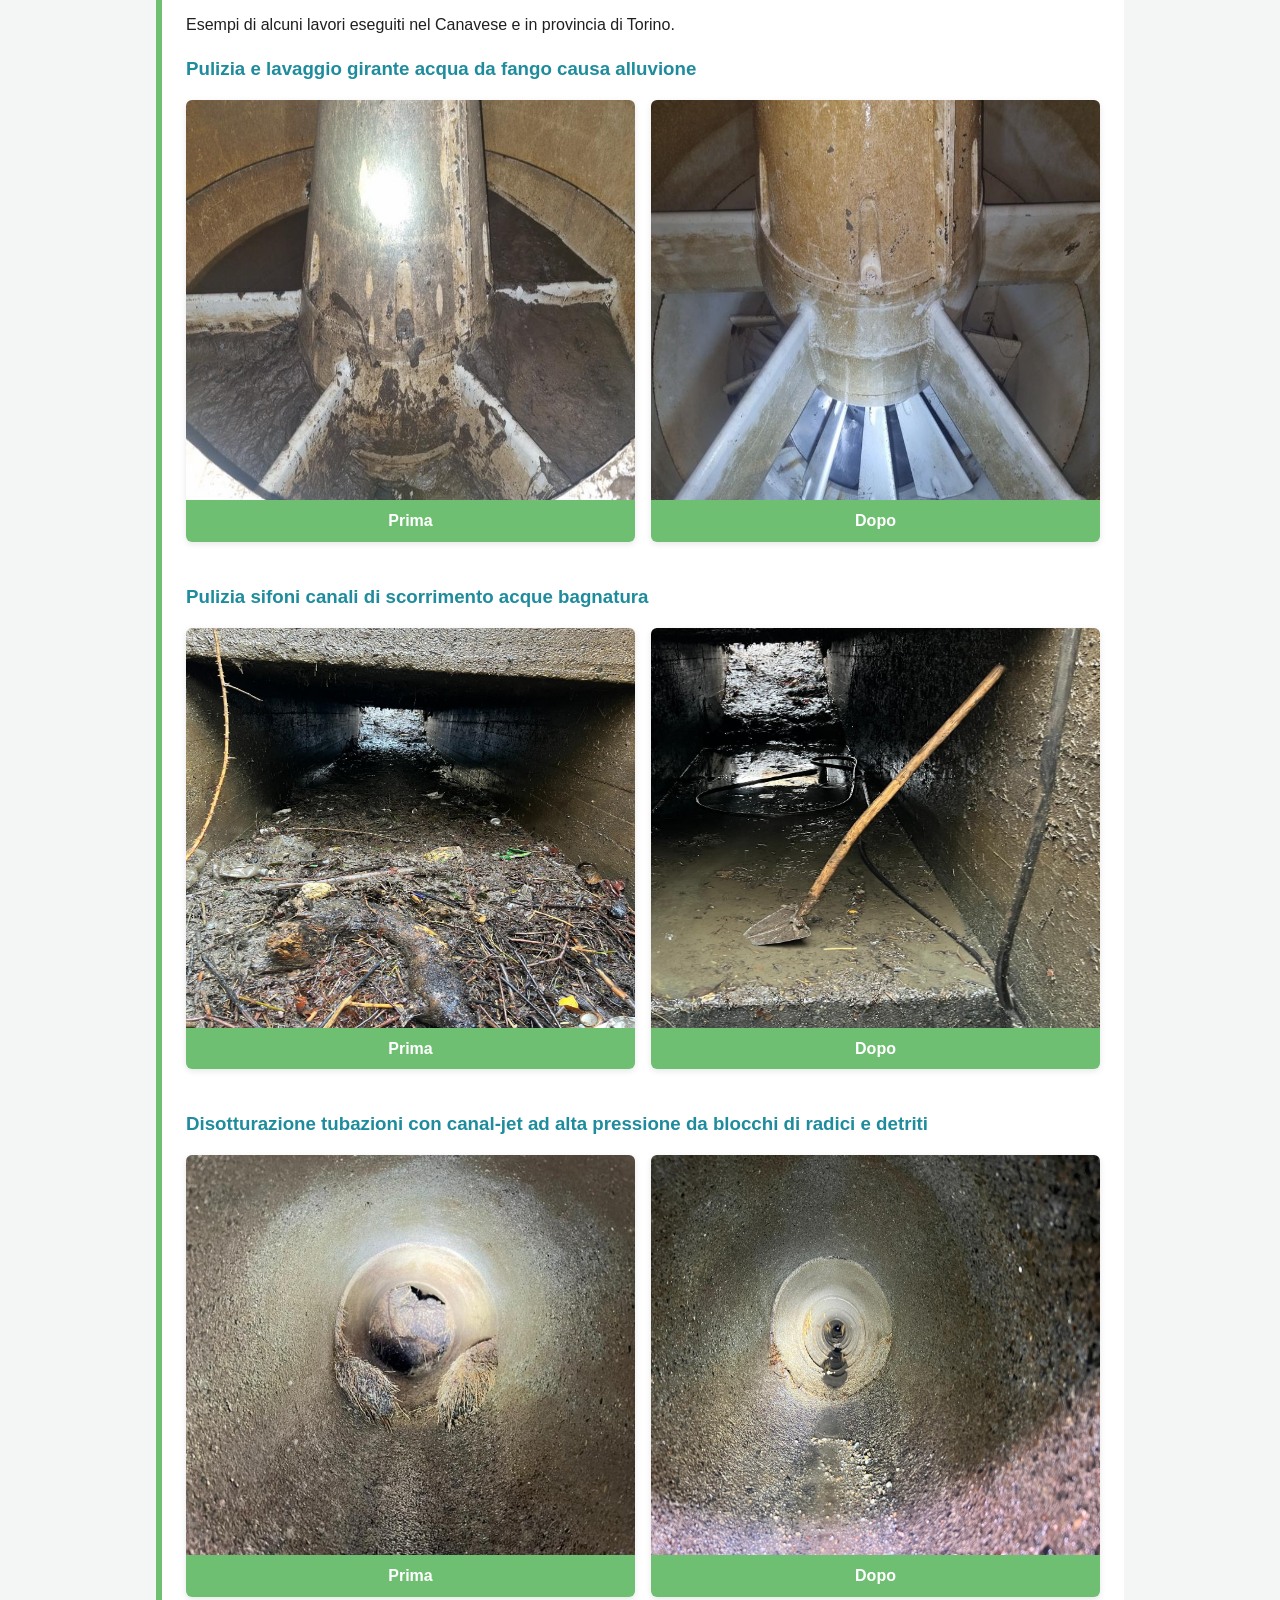
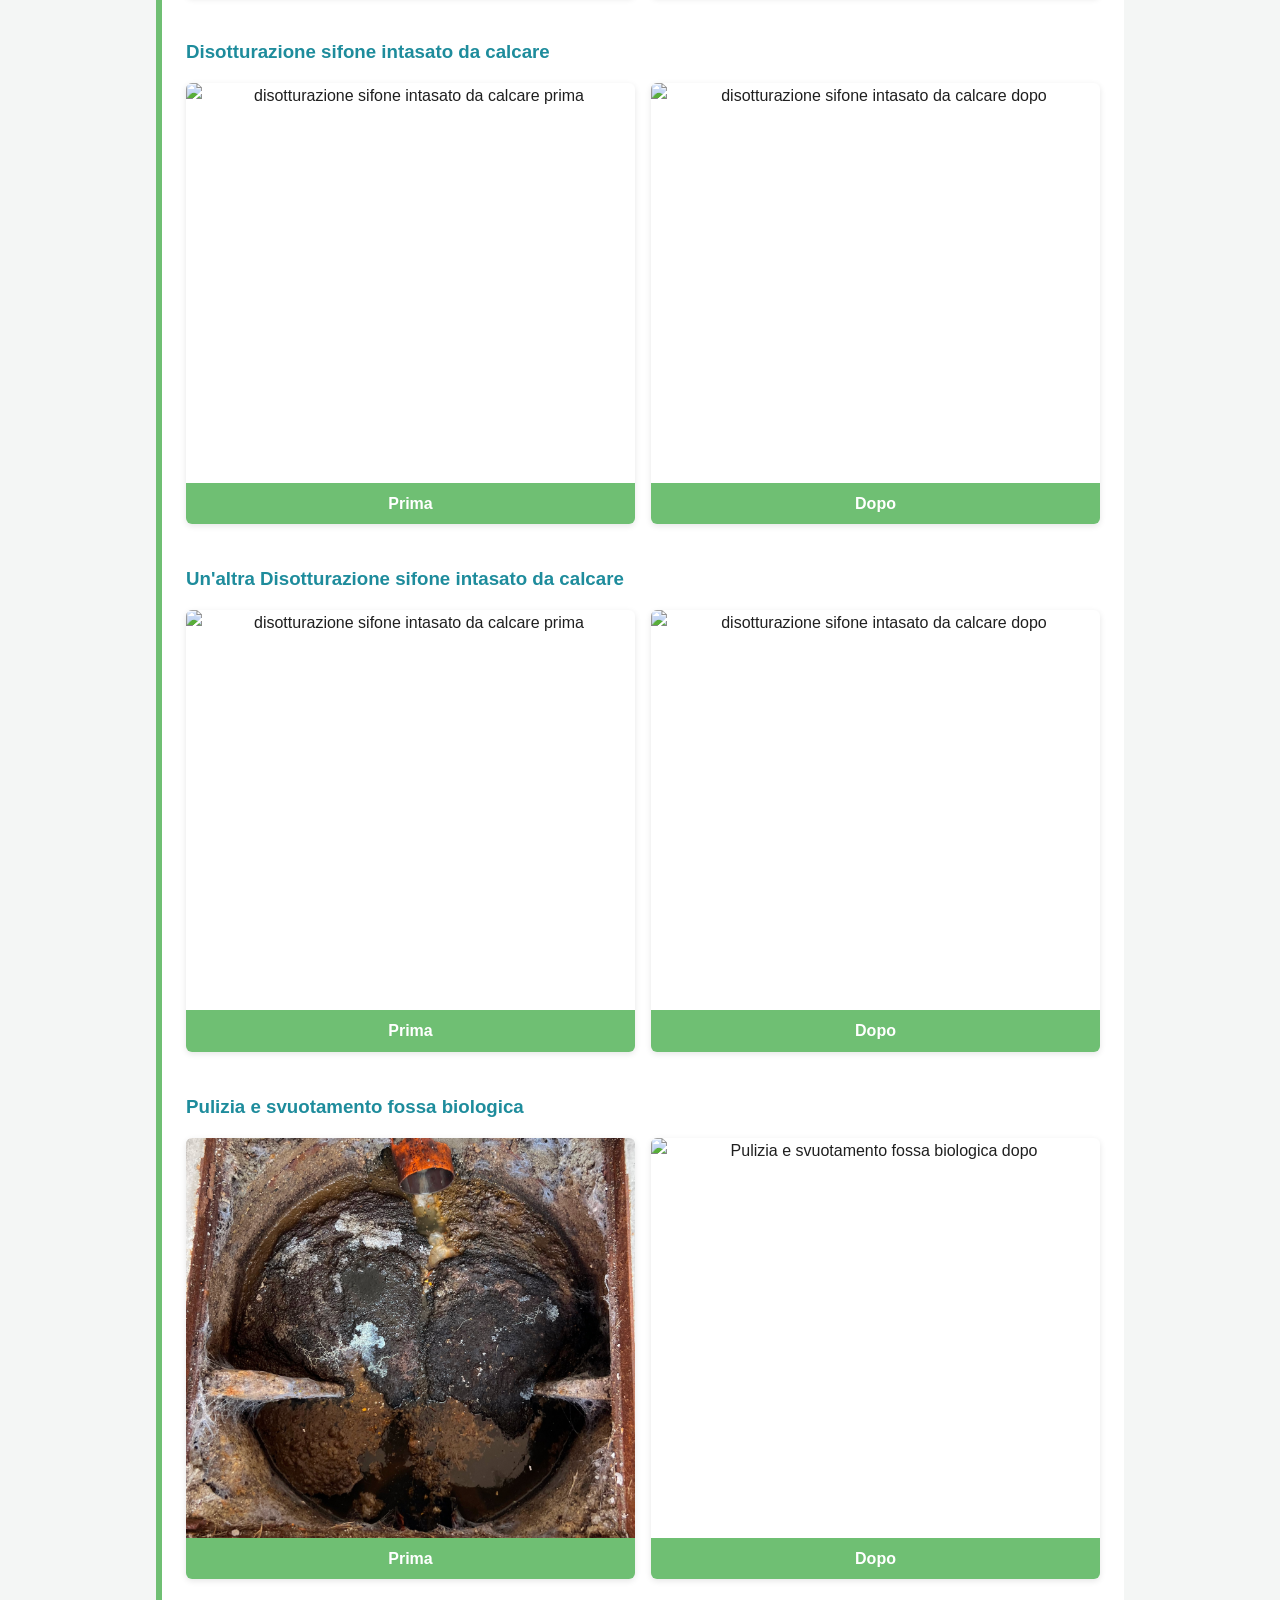
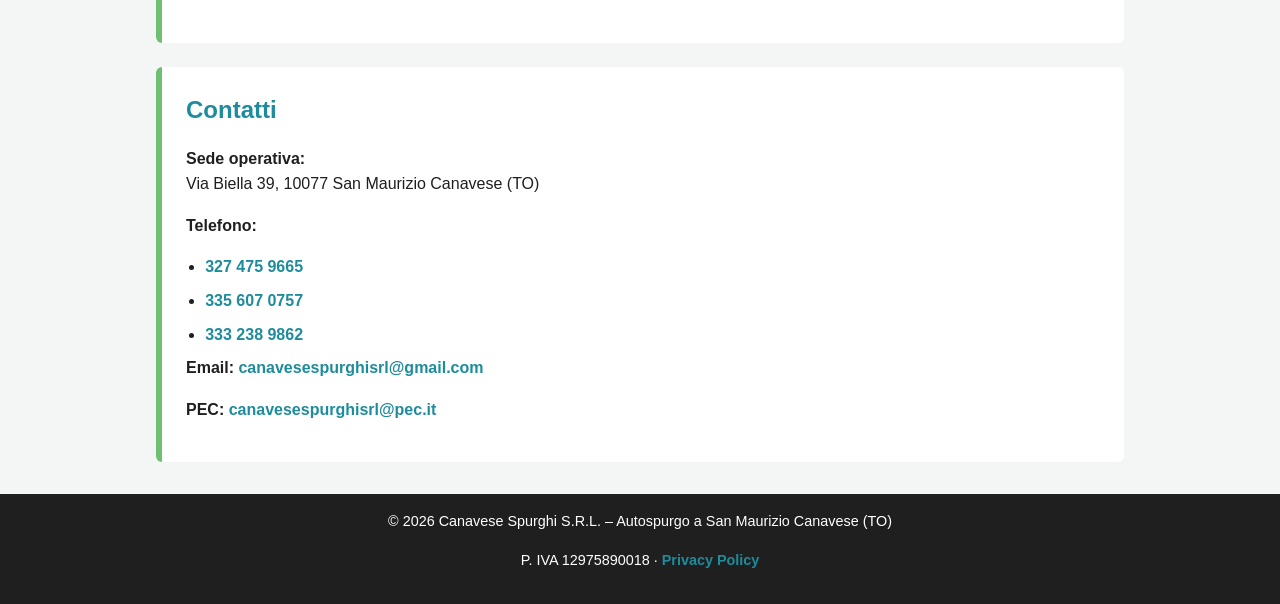
==== commit 7f36be3d: "moved banner from main to header" ====
--- a/index.html
+++ b/index.html
@@ -45,50 +45,51 @@
               <img src="images//logo/logo-canavese-spurghi.png" alt="Logo Canavese Spurghi S.R.L." class="logo">
               <h1>Autospurgo a San Maurizio Canavese</h1>
           </div>
+
+          <!-- HERO BANNER -->
+          <div class="hero-banner">
+
+              <div class="slider">
+
+                  <!-- SLIDE 1 -->
+                  <div class="slide active">
+                      <img src="images/banners/banner1.jpg"
+                          alt="Autospurgo Canavese Spurghi con camion davanti alla chiesa di Frassinetto nel Canavese">
+
+                      <div class="slide-text">
+                          <h2>Servizi di Autospurgo nel Canavese</h2>
+                          <p>Interventi professionali per spurghi civili e industriali</p>
+                      </div>
+                  </div>
+
+                  <!-- SLIDE 2 -->
+                  <div class="slide">
+                      <img src="images/banners/banner2.jpg"
+                          alt="Operatori Canavese Spurghi durante intervento di pulizia fognature">
+
+                      <div class="slide-text">
+                          <h2>Interventi Rapidi e Professionali</h2>
+                          <p>Manutenzione fognature e disostruzione tubazioni</p>
+                      </div>
+                  </div>
+
+                  <!-- SLIDE 3 -->
+                  <div class="slide">
+                      <img src="images/banners/banner3.jpg"
+                          alt="Camion autospurgo Canavese Spurghi su strada con panorama montano del Canavese">
+
+                      <div class="slide-text">
+                          <h2>Operativi nel Canavese e Torino</h2>
+                          <p>Pronto intervento spurghi h24</p>
+                      </div>
+                  </div>
+
+              </div>
+
+          </div>
       </header>
 
     <main>
-
-      <section class="hero-banner">
-
-          <div class="slider">
-
-              <!-- SLIDE 1 -->
-              <div class="slide active">
-                  <img src="images/banners/banner1.jpg" loading="lazy"
-                      alt="Autospurgo Canavese Spurghi con camion davanti alla chiesa di Frassinetto nel Canavese">
-
-                  <div class="slide-text">
-                      <h2>Servizi di Autospurgo nel Canavese</h2>
-                      <p>Interventi professionali per spurghi civili e industriali in tutto il Canavese</p>
-                  </div>
-              </div>
-
-              <!-- SLIDE 2 -->
-              <div class="slide">
-                  <img src="images/banners/banner2.jpg" loading="lazy"
-                      alt="Operatori Canavese Spurghi durante intervento di pulizia fognature">
-
-                  <div class="slide-text">
-                      <h2>Interventi Rapidi e Professionali</h2>
-                      <p>Personale qualificato per manutenzione fognature e disostruzione tubazioni</p>
-                  </div>
-              </div>
-
-              <!-- SLIDE 3 -->
-              <div class="slide">
-                  <img src="images/banners/banner3.jpg" loading="lazy"
-                      alt="Camion autospurgo Canavese Spurghi su strada con panorama montano del Canavese">
-
-                  <div class="slide-text">
-                      <h2>Operativi in tutto il Canavese e Torino</h2>
-                      <p>Pronto intervento spurghi e videoispezioni fognarie h24</p>
-                  </div>
-              </div>
-
-          </div>
-
-      </section>
 
       <!-- Chi siamo -->
       <section id="chi-siamo">
--- a/styles.css
+++ b/styles.css
@@ -40,7 +40,7 @@
 .site-header {
     background: linear-gradient(135deg, var(--green), var(--green-light));
     color: #ffffff;
-    padding: 2rem 1rem;
+    padding: 1.5rem 1rem 0;
 }
 
 .header-inner {
@@ -364,7 +364,7 @@
 
 .hero-banner {
     width: 100%;
-    height: 420px;
+    height: 450px;
     overflow: hidden;
     position: relative;
 }
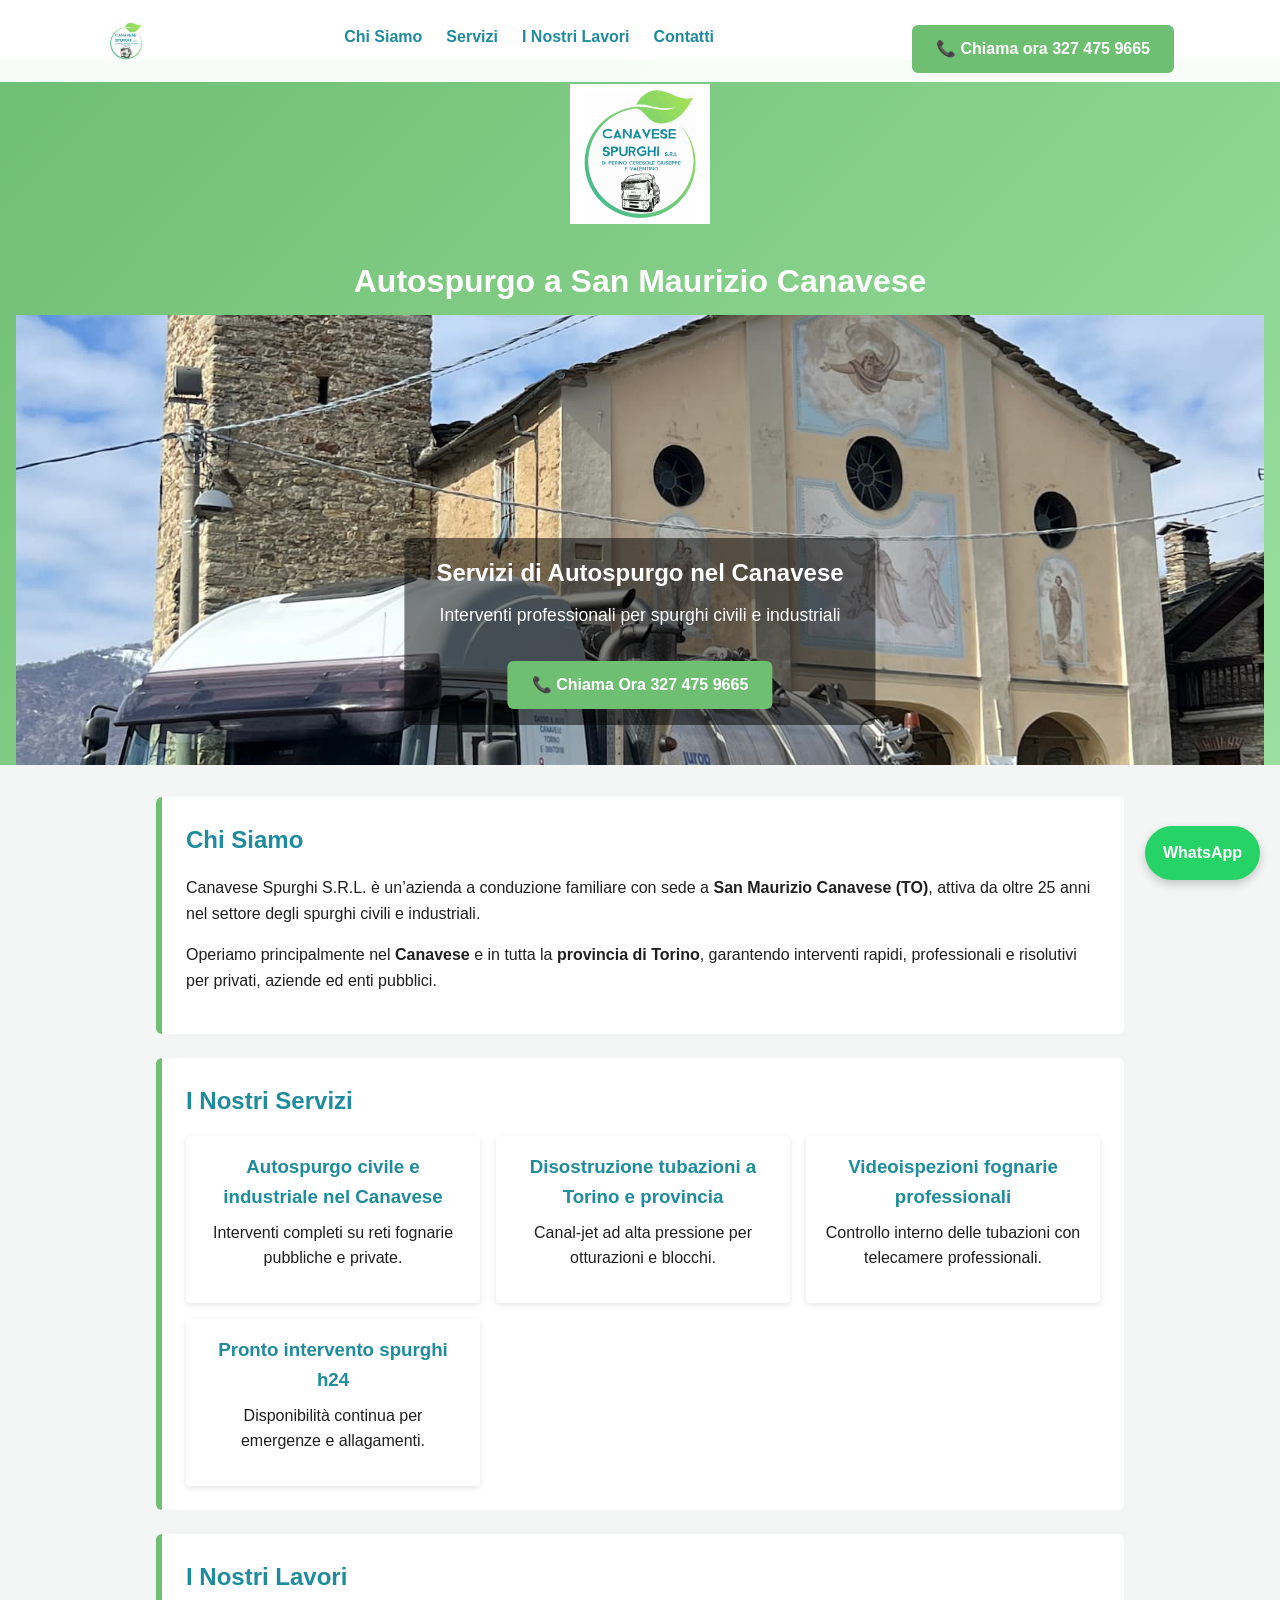
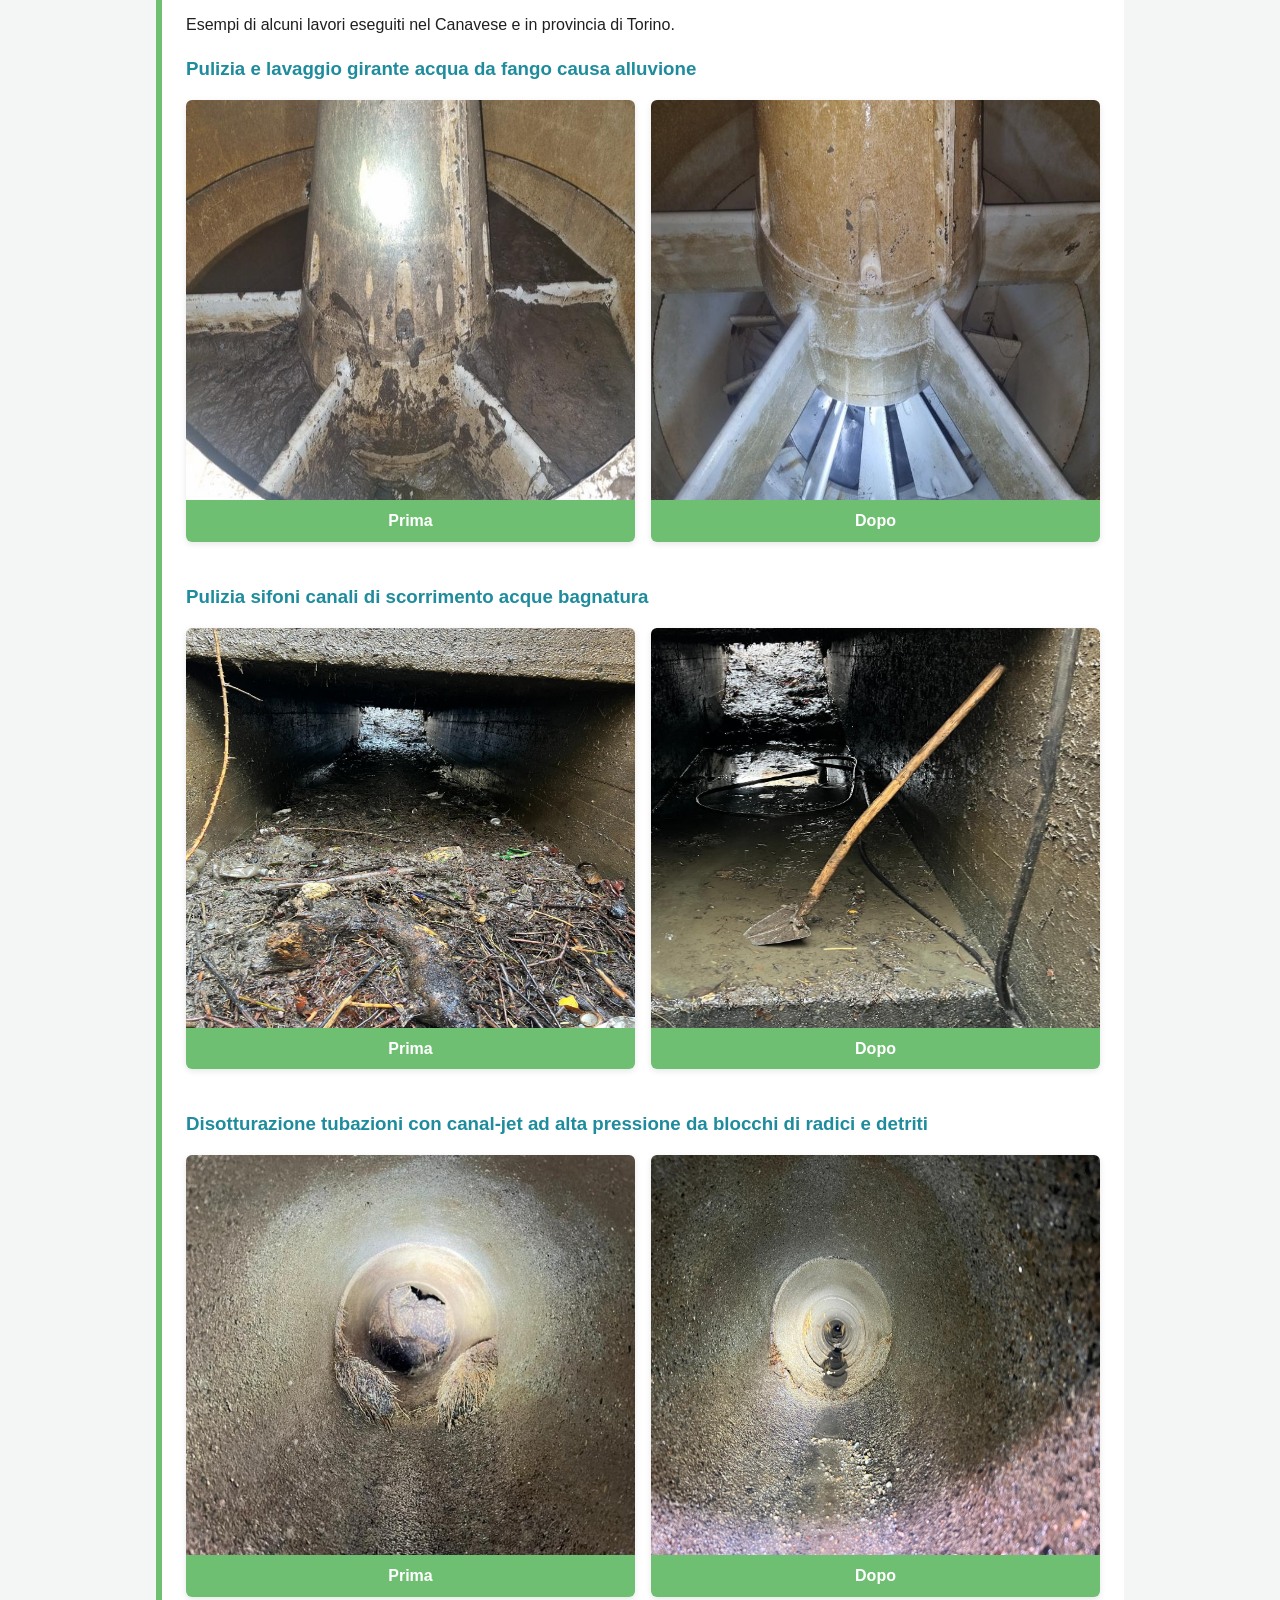
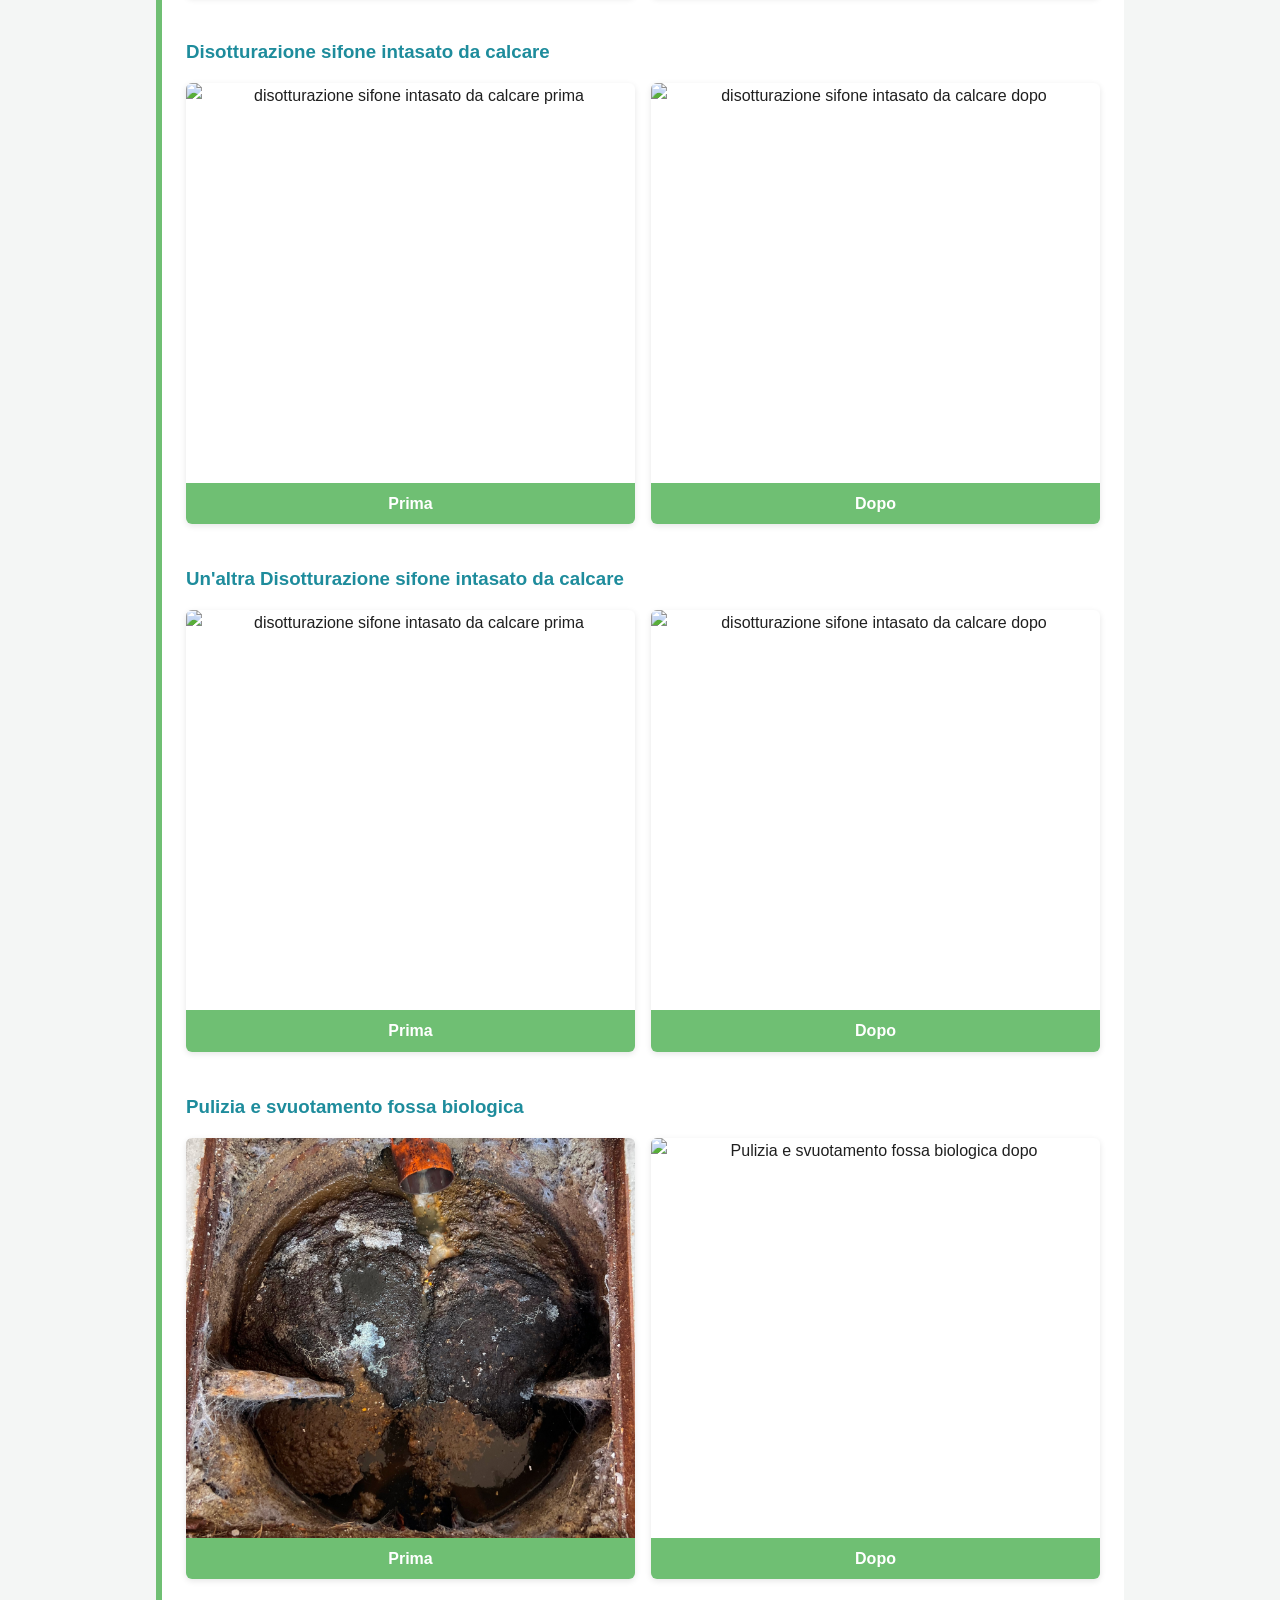
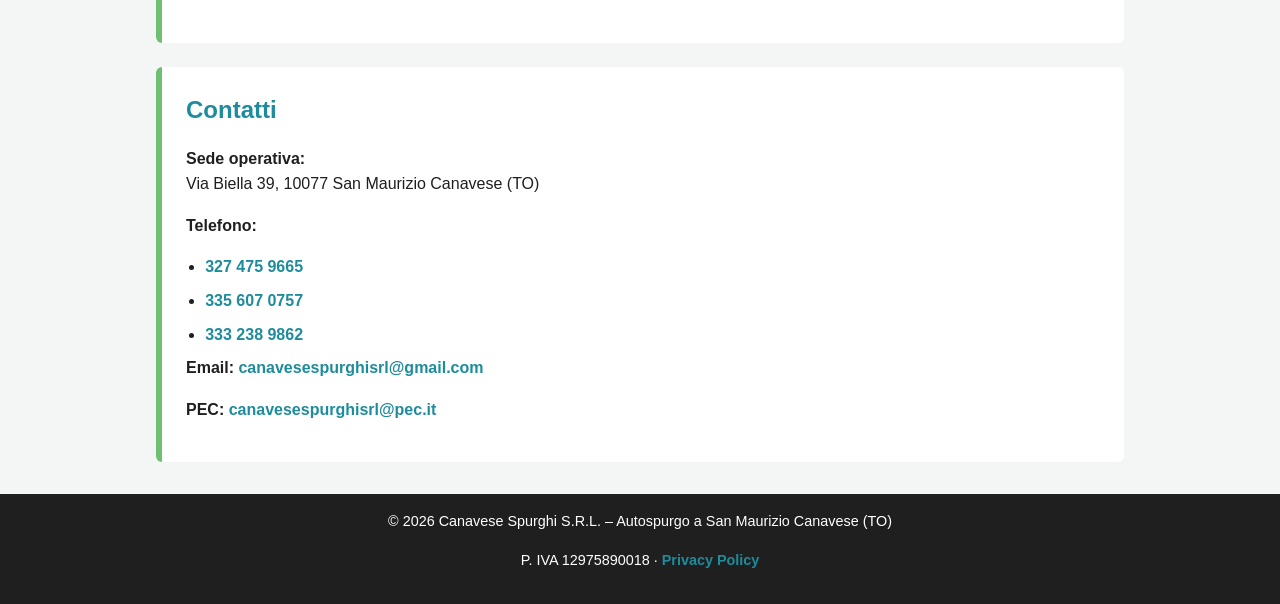
==== commit 205919f9: "added call button in each banner slide" ====
--- a/index.html
+++ b/index.html
@@ -33,9 +33,7 @@
             </ul>
 
             <!-- Call button -->
-            <a href="tel:3274759665" class="call-button">
-                Chiama ora
-            </a>
+            <a href="tel:3274759665" class="call-button">📞 Chiama ora 327 475 9665</a>
 
           </div>
       </nav>
@@ -59,6 +57,7 @@
                       <div class="slide-text">
                           <h2>Servizi di Autospurgo nel Canavese</h2>
                           <p>Interventi professionali per spurghi civili e industriali</p>
+                          <a href="tel:3274759665" class="call-button">📞 Chiama Ora 327 475 9665</a>
                       </div>
                   </div>
 
@@ -70,6 +69,7 @@
                       <div class="slide-text">
                           <h2>Interventi Rapidi e Professionali</h2>
                           <p>Manutenzione fognature e disostruzione tubazioni</p>
+                          <a href="tel:3274759665" class="call-button">📞 Chiama Ora 327 475 9665</a>
                       </div>
                   </div>
 
@@ -81,6 +81,7 @@
                       <div class="slide-text">
                           <h2>Operativi nel Canavese e Torino</h2>
                           <p>Pronto intervento spurghi h24</p>
+                          <a href="tel:3274759665" class="call-button">📞 Chiama Ora 327 475 9665</a>
                       </div>
                   </div>
 
--- a/styles.css
+++ b/styles.css
@@ -409,3 +409,22 @@
 .slide-text h2 {
     margin-bottom: 0.5rem;
 }
+
+/* Call button inside banner */
+
+.call-button {
+    display: inline-block;
+    margin-top: 1rem;
+    padding: 0.7rem 1.5rem;
+    background-color: var(--green);
+    color: white;
+    font-weight: bold;
+    border-radius: 6px;
+    text-decoration: none;
+    transition: background-color 0.3s, transform 0.2s;
+}
+
+.call-button:hover {
+    background-color: var(--teal);
+    transform: translateY(-2px);
+}
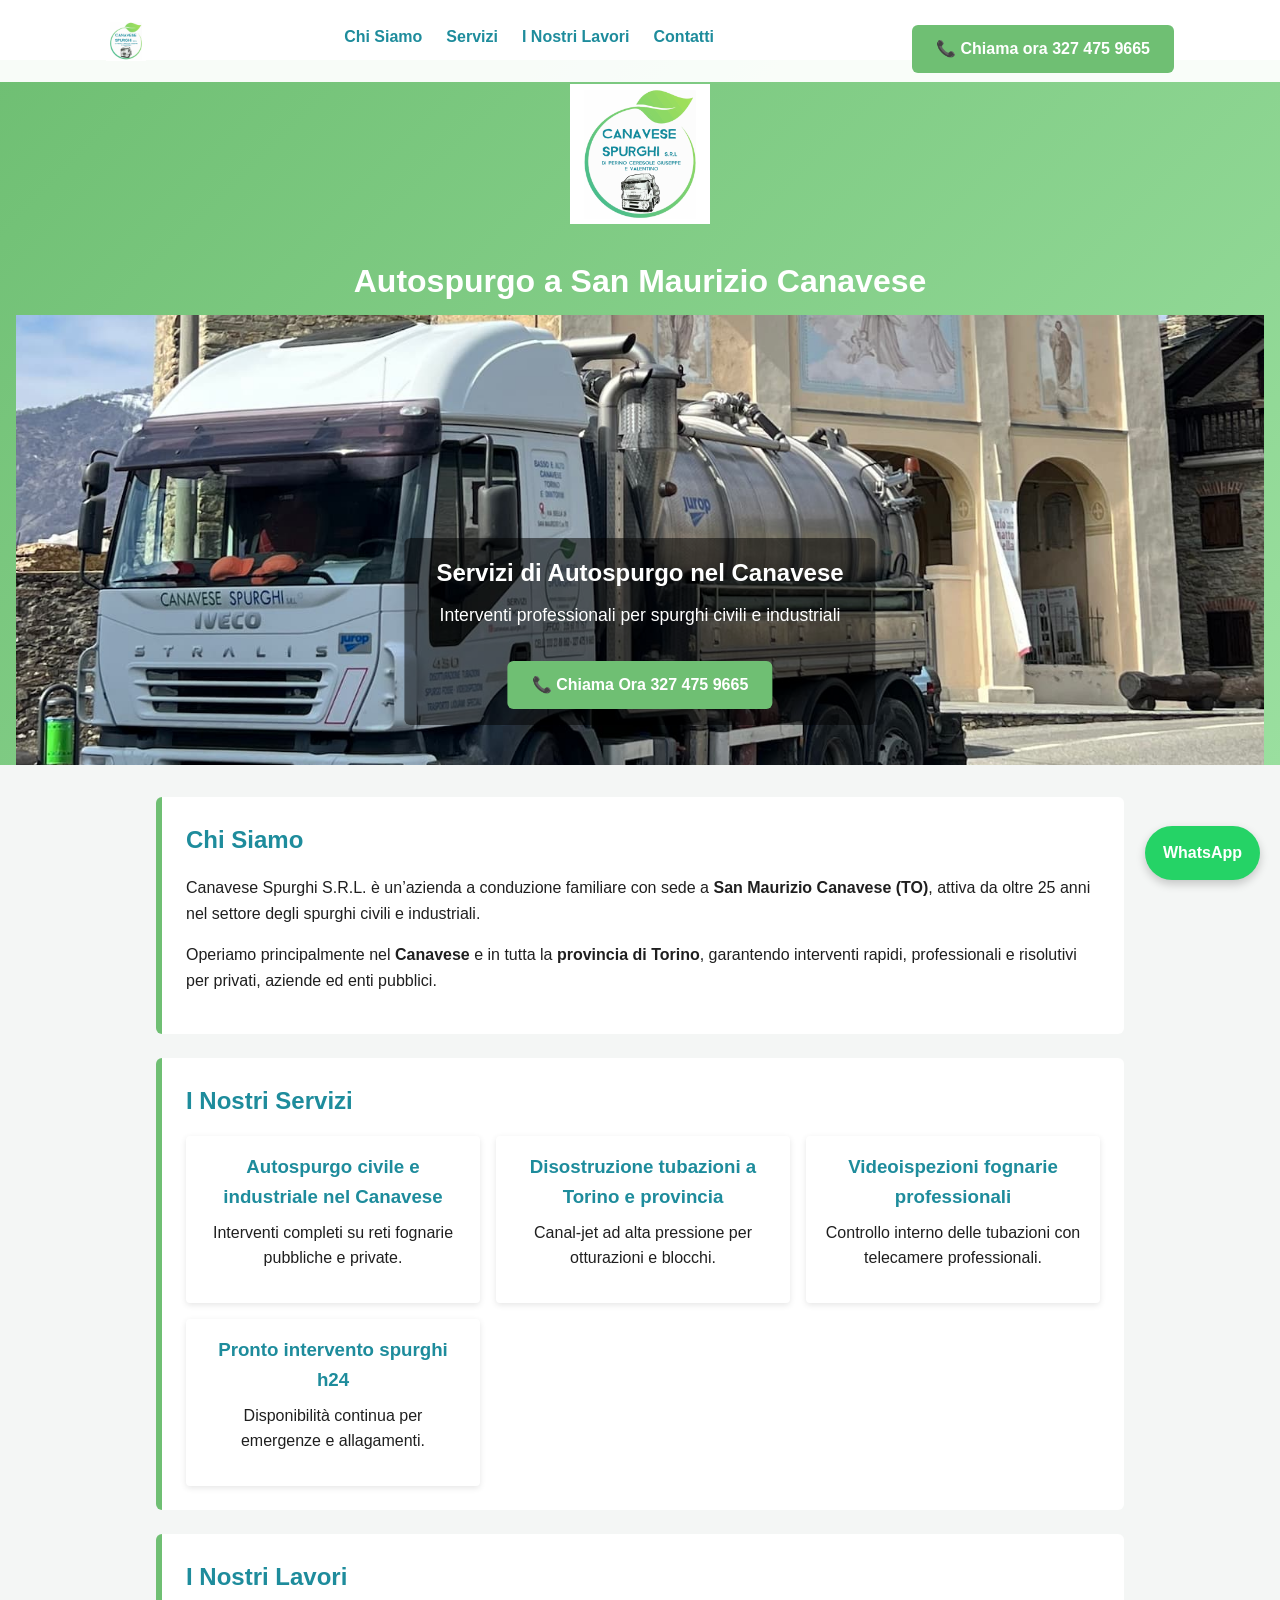
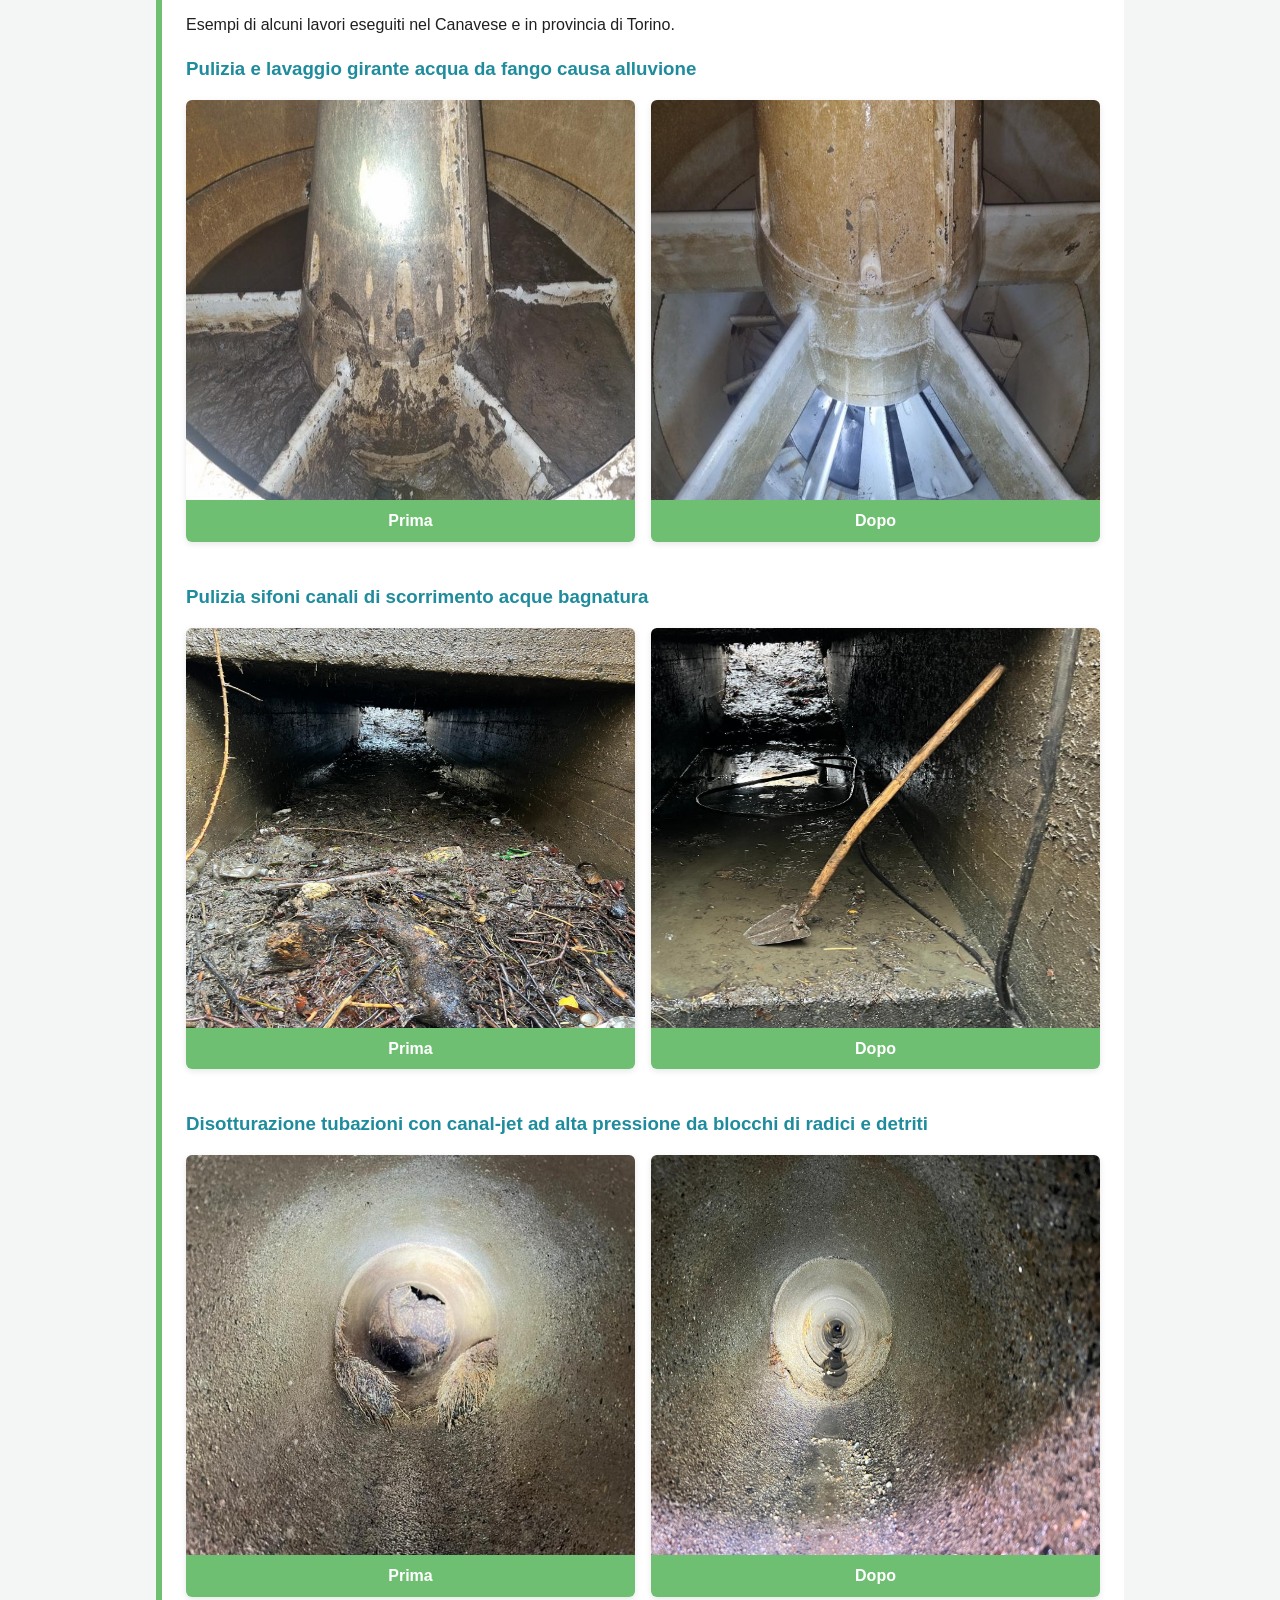
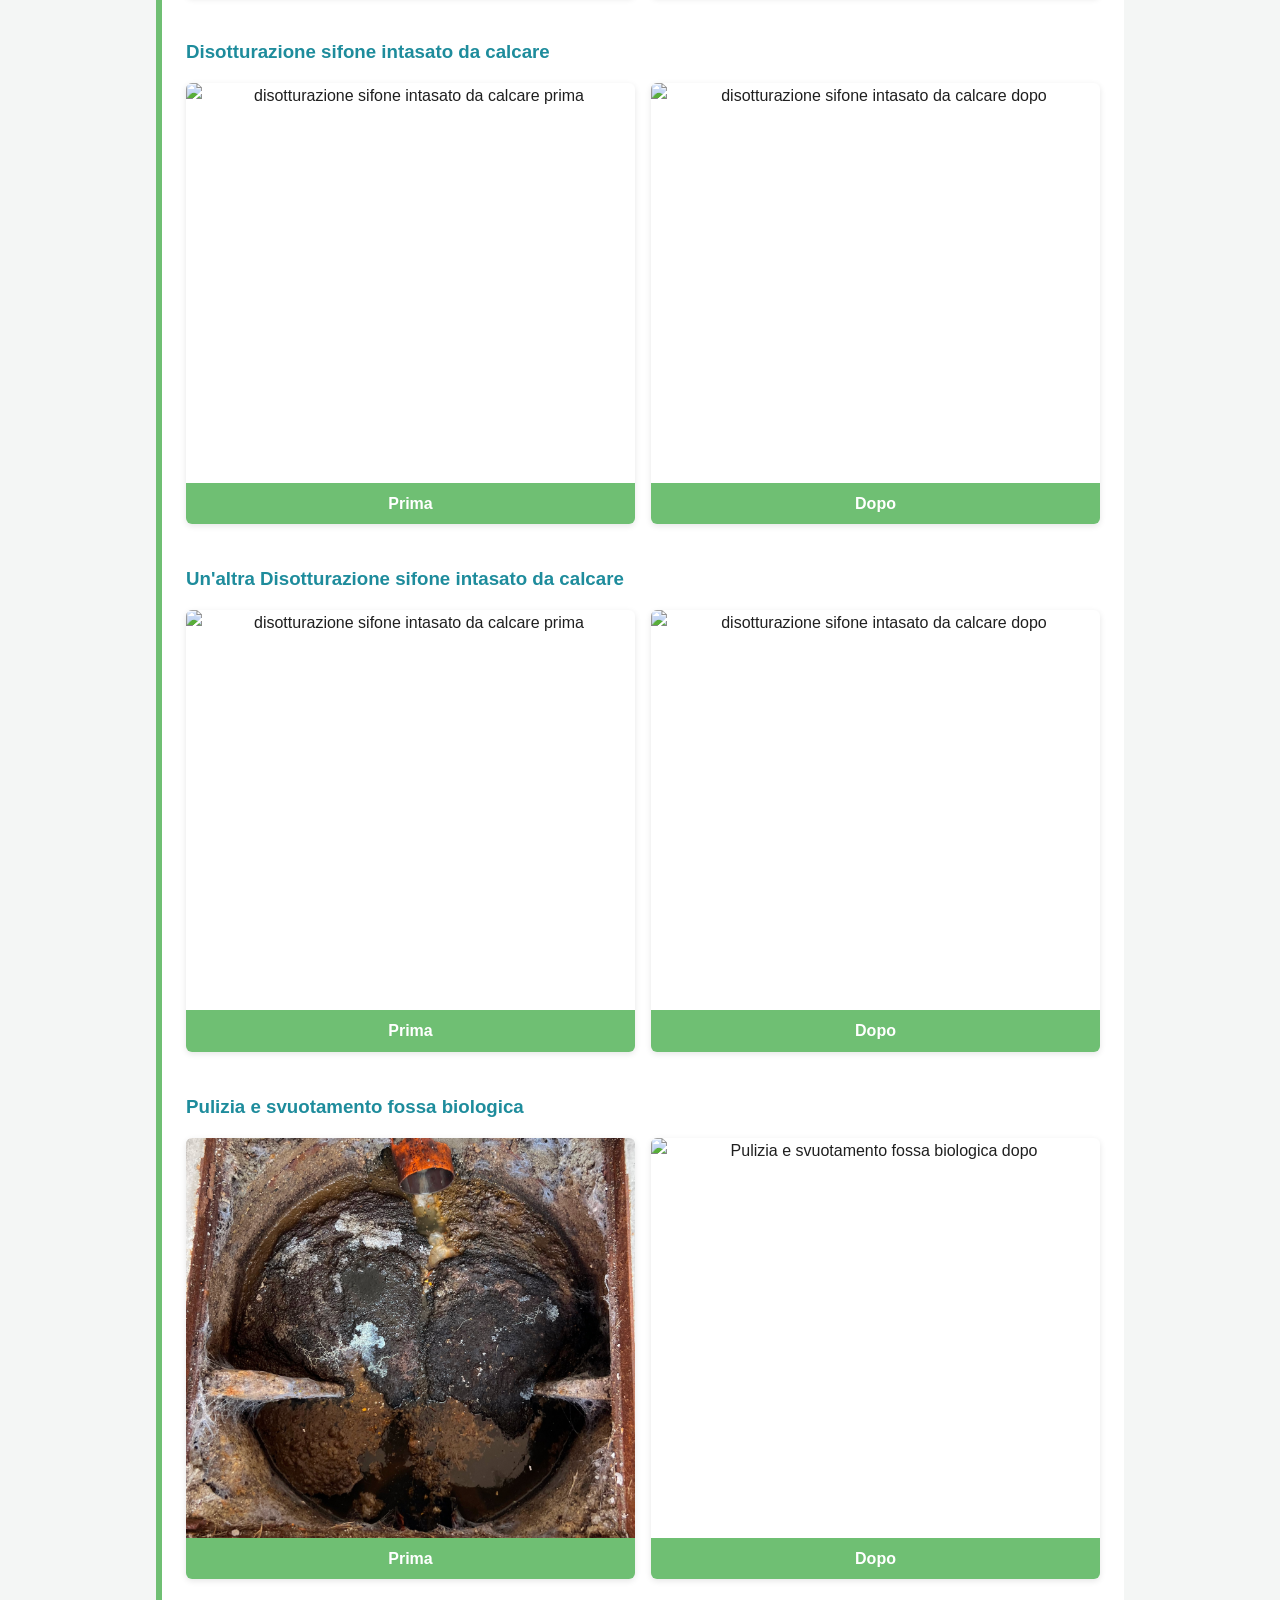
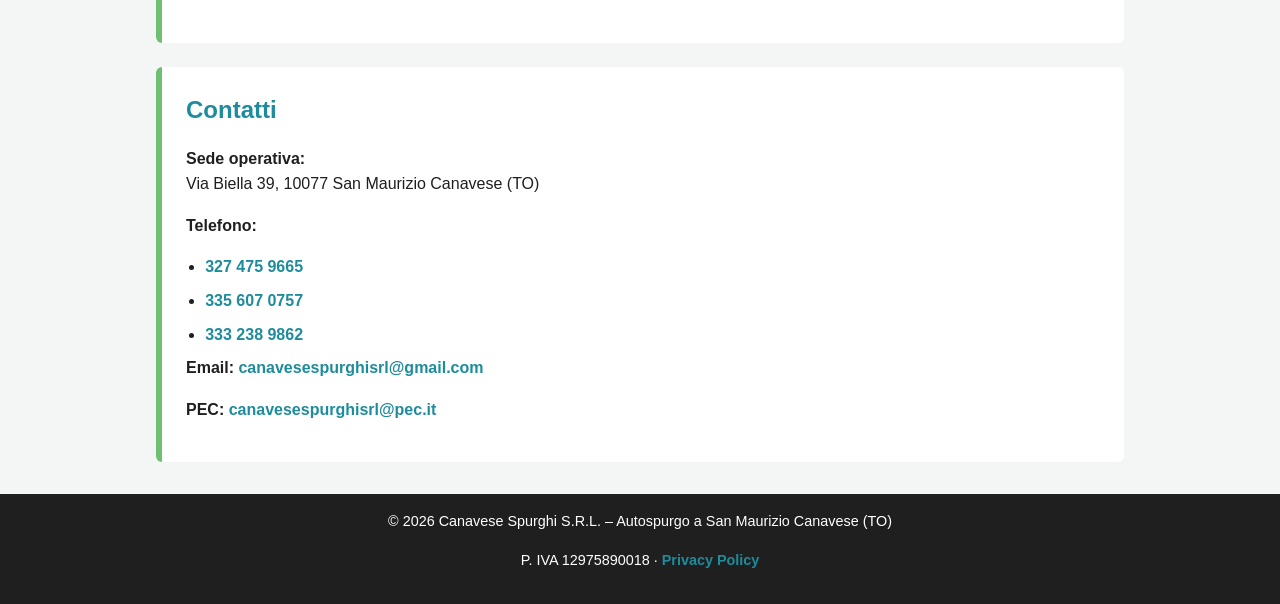
==== commit 95d96281: "adjusted banner image positioning" ====
--- a/index.html
+++ b/index.html
@@ -52,6 +52,7 @@
                   <!-- SLIDE 1 -->
                   <div class="slide active">
                       <img src="images/banners/banner1.jpg"
+                          class="banner-first"
                           alt="Autospurgo Canavese Spurghi con camion davanti alla chiesa di Frassinetto nel Canavese">
 
                       <div class="slide-text">
@@ -64,6 +65,7 @@
                   <!-- SLIDE 2 -->
                   <div class="slide">
                       <img src="images/banners/banner2.jpg"
+                          class="banner-second"
                           alt="Operatori Canavese Spurghi durante intervento di pulizia fognature">
 
                       <div class="slide-text">
@@ -76,6 +78,7 @@
                   <!-- SLIDE 3 -->
                   <div class="slide">
                       <img src="images/banners/banner3.jpg"
+                          class="banner-third"
                           alt="Camion autospurgo Canavese Spurghi su strada con panorama montano del Canavese">
 
                       <div class="slide-text">
--- a/styles.css
+++ b/styles.css
@@ -392,6 +392,17 @@
     object-fit: cover;
 }
 
+.banner-first {
+    object-position: center 71%;
+}
+
+.banner-second {
+    object-position: center 74%;
+}
+
+.banner-third {
+    object-position: center 58%;
+}
 /* Text overlay */
 
 .slide-text {
